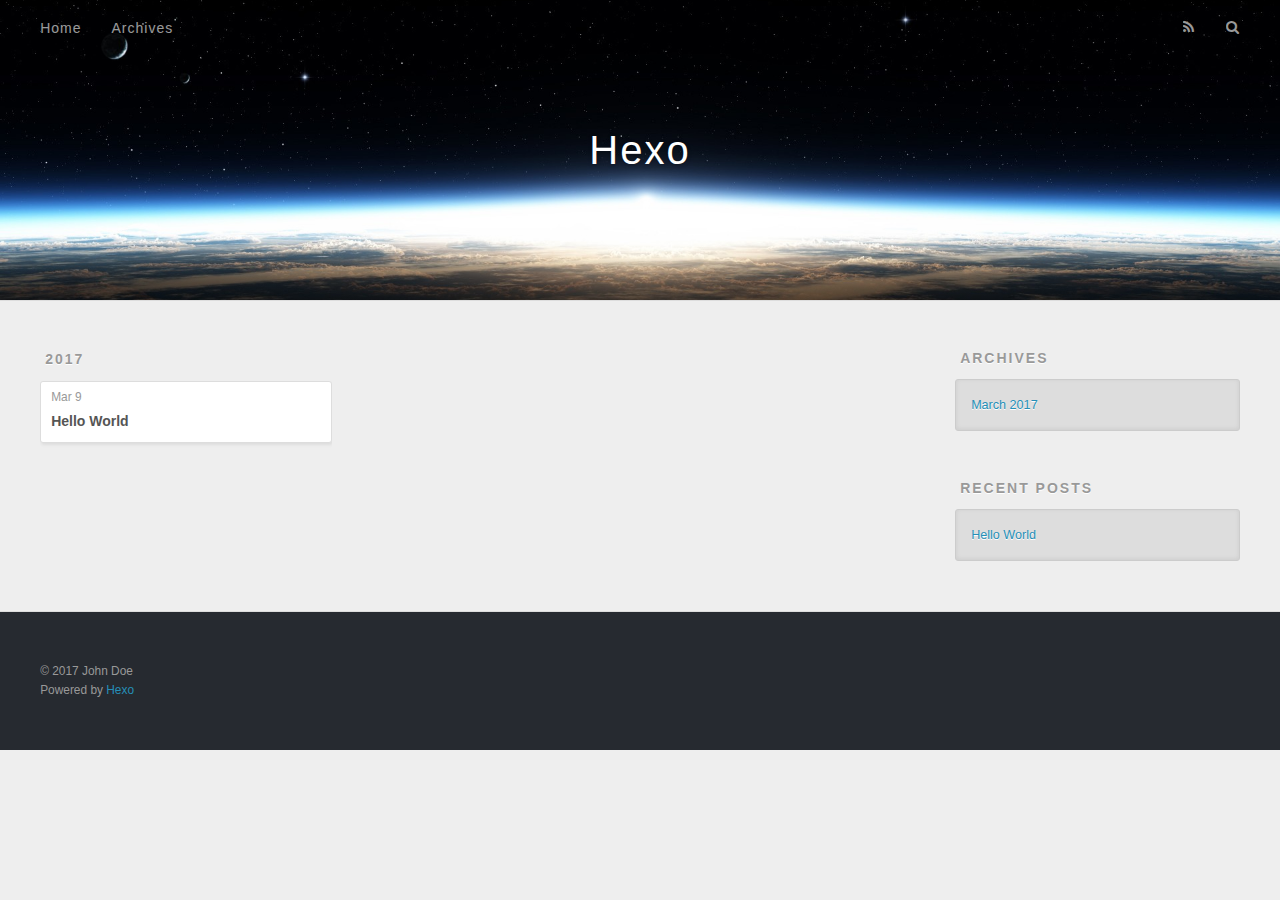
==== archives/index.html @ 057ac6b0 "Site updated: 2017-03-09 22:48:41" ====
<!DOCTYPE html>
<html>
<head>
  <meta charset="utf-8">
  
  <title>Archives | Hexo</title>
  <meta name="viewport" content="width=device-width, initial-scale=1, maximum-scale=1">
  <meta property="og:type" content="website">
<meta property="og:title" content="Hexo">
<meta property="og:url" content="http://yoursite.com/archives/index.html">
<meta property="og:site_name" content="Hexo">
<meta name="twitter:card" content="summary">
<meta name="twitter:title" content="Hexo">
  
    <link rel="alternate" href="/atom.xml" title="Hexo" type="application/atom+xml">
  
  
    <link rel="icon" href="/favicon.png">
  
  
    <link href="//fonts.googleapis.com/css?family=Source+Code+Pro" rel="stylesheet" type="text/css">
  
  <link rel="stylesheet" href="/css/style.css">
  

</head>

<body>
  <div id="container">
    <div id="wrap">
      <header id="header">
  <div id="banner"></div>
  <div id="header-outer" class="outer">
    <div id="header-title" class="inner">
      <h1 id="logo-wrap">
        <a href="/" id="logo">Hexo</a>
      </h1>
      
    </div>
    <div id="header-inner" class="inner">
      <nav id="main-nav">
        <a id="main-nav-toggle" class="nav-icon"></a>
        
          <a class="main-nav-link" href="/">Home</a>
        
          <a class="main-nav-link" href="/archives">Archives</a>
        
      </nav>
      <nav id="sub-nav">
        
          <a id="nav-rss-link" class="nav-icon" href="/atom.xml" title="RSS Feed"></a>
        
        <a id="nav-search-btn" class="nav-icon" title="Search"></a>
      </nav>
      <div id="search-form-wrap">
        <form action="//google.com/search" method="get" accept-charset="UTF-8" class="search-form"><input type="search" name="q" results="0" class="search-form-input" placeholder="Search"><button type="submit" class="search-form-submit">&#xF002;</button><input type="hidden" name="sitesearch" value="http://yoursite.com"></form>
      </div>
    </div>
  </div>
</header>
      <div class="outer">
        <section id="main">
  
  
    
    
      
      
      <section class="archives-wrap">
        <div class="archive-year-wrap">
          <a href="/archives/2017" class="archive-year">2017</a>
        </div>
        <div class="archives">
    
    <article class="archive-article archive-type-post">
  <div class="archive-article-inner">
    <header class="archive-article-header">
      <a href="/2017/03/09/hello-world/" class="archive-article-date">
  <time datetime="2017-03-09T14:09:23.220Z" itemprop="datePublished">Mar 9</time>
</a>
      
  
    <h1 itemprop="name">
      <a class="archive-article-title" href="/2017/03/09/hello-world/">Hello World</a>
    </h1>
  

    </header>
  </div>
</article>
  
  
    </div></section>
  

</section>
        
          <aside id="sidebar">
  
    

  
    

  
    
  
    
  <div class="widget-wrap">
    <h3 class="widget-title">Archives</h3>
    <div class="widget">
      <ul class="archive-list"><li class="archive-list-item"><a class="archive-list-link" href="/archives/2017/03/">March 2017</a></li></ul>
    </div>
  </div>


  
    
  <div class="widget-wrap">
    <h3 class="widget-title">Recent Posts</h3>
    <div class="widget">
      <ul>
        
          <li>
            <a href="/2017/03/09/hello-world/">Hello World</a>
          </li>
        
      </ul>
    </div>
  </div>

  
</aside>
        
      </div>
      <footer id="footer">
  
  <div class="outer">
    <div id="footer-info" class="inner">
      &copy; 2017 John Doe<br>
      Powered by <a href="http://hexo.io/" target="_blank">Hexo</a>
    </div>
  </div>
</footer>
    </div>
    <nav id="mobile-nav">
  
    <a href="/" class="mobile-nav-link">Home</a>
  
    <a href="/archives" class="mobile-nav-link">Archives</a>
  
</nav>
    

<script src="//ajax.googleapis.com/ajax/libs/jquery/2.0.3/jquery.min.js"></script>


  <link rel="stylesheet" href="/fancybox/jquery.fancybox.css">
  <script src="/fancybox/jquery.fancybox.pack.js"></script>


<script src="/js/script.js"></script>

  </div>
</body>
</html>
---- css/style.css ----
body {
  width: 100%;
}
body:before,
body:after {
  content: "";
  display: table;
}
body:after {
  clear: both;
}
html,
body,
div,
span,
applet,
object,
iframe,
h1,
h2,
h3,
h4,
h5,
h6,
p,
blockquote,
pre,
a,
abbr,
acronym,
address,
big,
cite,
code,
del,
dfn,
em,
img,
ins,
kbd,
q,
s,
samp,
small,
strike,
strong,
sub,
sup,
tt,
var,
dl,
dt,
dd,
ol,
ul,
li,
fieldset,
form,
label,
legend,
table,
caption,
tbody,
tfoot,
thead,
tr,
th,
td {
  margin: 0;
  padding: 0;
  border: 0;
  outline: 0;
  font-weight: inherit;
  font-style: inherit;
  font-family: inherit;
  font-size: 100%;
  vertical-align: baseline;
}
body {
  line-height: 1;
  color: #000;
  background: #fff;
}
ol,
ul {
  list-style: none;
}
table {
  border-collapse: separate;
  border-spacing: 0;
  vertical-align: middle;
}
caption,
th,
td {
  text-align: left;
  font-weight: normal;
  vertical-align: middle;
}
a img {
  border: none;
}
input,
button {
  margin: 0;
  padding: 0;
}
input::-moz-focus-inner,
button::-moz-focus-inner {
  border: 0;
  padding: 0;
}
@font-face {
  font-family: FontAwesome;
  font-style: normal;
  font-weight: normal;
  src: url("fonts/fontawesome-webfont.eot?v=#4.0.3");
  src: url("fonts/fontawesome-webfont.eot?#iefix&v=#4.0.3") format("embedded-opentype"), url("fonts/fontawesome-webfont.woff?v=#4.0.3") format("woff"), url("fonts/fontawesome-webfont.ttf?v=#4.0.3") format("truetype"), url("fonts/fontawesome-webfont.svg#fontawesomeregular?v=#4.0.3") format("svg");
}
html,
body,
#container {
  height: 100%;
}
body {
  background: #eee;
  font: 14px "Helvetica Neue", Helvetica, Arial, sans-serif;
  -webkit-text-size-adjust: 100%;
}
.outer {
  max-width: 1220px;
  margin: 0 auto;
  padding: 0 20px;
}
.outer:before,
.outer:after {
  content: "";
  display: table;
}
.outer:after {
  clear: both;
}
.inner {
  display: inline;
  float: left;
  width: 98.3333333333333%;
  margin: 0 0.8333333333333%;
}
.left,
.alignleft {
  float: left;
}
.right,
.alignright {
  float: right;
}
.clear {
  clear: both;
}
#container {
  position: relative;
}
.mobile-nav-on {
  overflow: hidden;
}
#wrap {
  height: 100%;
  width: 100%;
  position: absolute;
  top: 0;
  left: 0;
  -webkit-transition: 0.2s ease-out;
  -moz-transition: 0.2s ease-out;
  -ms-transition: 0.2s ease-out;
  transition: 0.2s ease-out;
  z-index: 1;
  background: #eee;
}
.mobile-nav-on #wrap {
  left: 280px;
}
@media screen and (min-width: 768px) {
  #main {
    display: inline;
    float: left;
    width: 73.3333333333333%;
    margin: 0 0.8333333333333%;
  }
}
.article-date,
.article-category-link,
.archive-year,
.widget-title {
  text-decoration: none;
  text-transform: uppercase;
  letter-spacing: 2px;
  color: #999;
  margin-bottom: 1em;
  margin-left: 5px;
  line-height: 1em;
  text-shadow: 0 1px #fff;
  font-weight: bold;
}
.article-inner,
.archive-article-inner {
  background: #fff;
  -webkit-box-shadow: 1px 2px 3px #ddd;
  box-shadow: 1px 2px 3px #ddd;
  border: 1px solid #ddd;
  border-radius: 3px;
}
.article-entry h1,
.widget h1 {
  font-size: 2em;
}
.article-entry h2,
.widget h2 {
  font-size: 1.5em;
}
.article-entry h3,
.widget h3 {
  font-size: 1.3em;
}
.article-entry h4,
.widget h4 {
  font-size: 1.2em;
}
.article-entry h5,
.widget h5 {
  font-size: 1em;
}
.article-entry h6,
.widget h6 {
  font-size: 1em;
  color: #999;
}
.article-entry hr,
.widget hr {
  border: 1px dashed #ddd;
}
.article-entry strong,
.widget strong {
  font-weight: bold;
}
.article-entry em,
.widget em,
.article-entry cite,
.widget cite {
  font-style: italic;
}
.article-entry sup,
.widget sup,
.article-entry sub,
.widget sub {
  font-size: 0.75em;
  line-height: 0;
  position: relative;
  vertical-align: baseline;
}
.article-entry sup,
.widget sup {
  top: -0.5em;
}
.article-entry sub,
.widget sub {
  bottom: -0.2em;
}
.article-entry small,
.widget small {
  font-size: 0.85em;
}
.article-entry acronym,
.widget acronym,
.article-entry abbr,
.widget abbr {
  border-bottom: 1px dotted;
}
.article-entry ul,
.widget ul,
.article-entry ol,
.widget ol,
.article-entry dl,
.widget dl {
  margin: 0 20px;
  line-height: 1.6em;
}
.article-entry ul ul,
.widget ul ul,
.article-entry ol ul,
.widget ol ul,
.article-entry ul ol,
.widget ul ol,
.article-entry ol ol,
.widget ol ol {
  margin-top: 0;
  margin-bottom: 0;
}
.article-entry ul,
.widget ul {
  list-style: disc;
}
.article-entry ol,
.widget ol {
  list-style: decimal;
}
.article-entry dt,
.widget dt {
  font-weight: bold;
}
#header {
  height: 300px;
  position: relative;
  border-bottom: 1px solid #ddd;
}
#header:before,
#header:after {
  content: "";
  position: absolute;
  left: 0;
  right: 0;
  height: 40px;
}
#header:before {
  top: 0;
  background: -webkit-linear-gradient(rgba(0,0,0,0.2), transparent);
  background: -moz-linear-gradient(rgba(0,0,0,0.2), transparent);
  background: -ms-linear-gradient(rgba(0,0,0,0.2), transparent);
  background: linear-gradient(rgba(0,0,0,0.2), transparent);
}
#header:after {
  bottom: 0;
  background: -webkit-linear-gradient(transparent, rgba(0,0,0,0.2));
  background: -moz-linear-gradient(transparent, rgba(0,0,0,0.2));
  background: -ms-linear-gradient(transparent, rgba(0,0,0,0.2));
  background: linear-gradient(transparent, rgba(0,0,0,0.2));
}
#header-outer {
  height: 100%;
  position: relative;
}
#header-inner {
  position: relative;
  overflow: hidden;
}
#banner {
  position: absolute;
  top: 0;
  left: 0;
  width: 100%;
  height: 100%;
  background: url("images/banner.jpg") center #000;
  -webkit-background-size: cover;
  -moz-background-size: cover;
  background-size: cover;
  z-index: -1;
}
#header-title {
  text-align: center;
  height: 40px;
  position: absolute;
  top: 50%;
  left: 0;
  margin-top: -20px;
}
#logo,
#subtitle {
  text-decoration: none;
  color: #fff;
  font-weight: 300;
  text-shadow: 0 1px 4px rgba(0,0,0,0.3);
}
#logo {
  font-size: 40px;
  line-height: 40px;
  letter-spacing: 2px;
}
#subtitle {
  font-size: 16px;
  line-height: 16px;
  letter-spacing: 1px;
}
#subtitle-wrap {
  margin-top: 16px;
}
#main-nav {
  float: left;
  margin-left: -15px;
}
.nav-icon,
.main-nav-link {
  float: left;
  color: #fff;
  opacity: 0.6;
  text-decoration: none;
  text-shadow: 0 1px rgba(0,0,0,0.2);
  -webkit-transition: opacity 0.2s;
  -moz-transition: opacity 0.2s;
  -ms-transition: opacity 0.2s;
  transition: opacity 0.2s;
  display: block;
  padding: 20px 15px;
}
.nav-icon:hover,
.main-nav-link:hover {
  opacity: 1;
}
.nav-icon {
  font-family: FontAwesome;
  text-align: center;
  font-size: 14px;
  width: 14px;
  height: 14px;
  padding: 20px 15px;
  position: relative;
  cursor: pointer;
}
.main-nav-link {
  font-weight: 300;
  letter-spacing: 1px;
}
@media screen and (max-width: 479px) {
  .main-nav-link {
    display: none;
  }
}
#main-nav-toggle {
  display: none;
}
#main-nav-toggle:before {
  content: "\f0c9";
}
@media screen and (max-width: 479px) {
  #main-nav-toggle {
    display: block;
  }
}
#sub-nav {
  float: right;
  margin-right: -15px;
}
#nav-rss-link:before {
  content: "\f09e";
}
#nav-search-btn:before {
  content: "\f002";
}
#search-form-wrap {
  position: absolute;
  top: 15px;
  width: 150px;
  height: 30px;
  right: -150px;
  opacity: 0;
  -webkit-transition: 0.2s ease-out;
  -moz-transition: 0.2s ease-out;
  -ms-transition: 0.2s ease-out;
  transition: 0.2s ease-out;
}
#search-form-wrap.on {
  opacity: 1;
  right: 0;
}
@media screen and (max-width: 479px) {
  #search-form-wrap {
    width: 100%;
    right: -100%;
  }
}
.search-form {
  position: absolute;
  top: 0;
  left: 0;
  right: 0;
  background: #fff;
  padding: 5px 15px;
  border-radius: 15px;
  -webkit-box-shadow: 0 0 10px rgba(0,0,0,0.3);
  box-shadow: 0 0 10px rgba(0,0,0,0.3);
}
.search-form-input {
  border: none;
  background: none;
  color: #555;
  width: 100%;
  font: 13px "Helvetica Neue", Helvetica, Arial, sans-serif;
  outline: none;
}
.search-form-input::-webkit-search-results-decoration,
.search-form-input::-webkit-search-cancel-button {
  -webkit-appearance: none;
}
.search-form-submit {
  position: absolute;
  top: 50%;
  right: 10px;
  margin-top: -7px;
  font: 13px FontAwesome;
  border: none;
  background: none;
  color: #bbb;
  cursor: pointer;
}
.search-form-submit:hover,
.search-form-submit:focus {
  color: #777;
}
.article {
  margin: 50px 0;
}
.article-inner {
  overflow: hidden;
}
.article-meta:before,
.article-meta:after {
  content: "";
  display: table;
}
.article-meta:after {
  clear: both;
}
.article-date {
  float: left;
}
.article-category {
  float: left;
  line-height: 1em;
  color: #ccc;
  text-shadow: 0 1px #fff;
  margin-left: 8px;
}
.article-category:before {
  content: "\2022";
}
.article-category-link {
  margin: 0 12px 1em;
}
.article-header {
  padding: 20px 20px 0;
}
.article-title {
  text-decoration: none;
  font-size: 2em;
  font-weight: bold;
  color: #555;
  line-height: 1.1em;
  -webkit-transition: color 0.2s;
  -moz-transition: color 0.2s;
  -ms-transition: color 0.2s;
  transition: color 0.2s;
}
a.article-title:hover {
  color: #258fb8;
}
.article-entry {
  color: #555;
  padding: 0 20px;
}
.article-entry:before,
.article-entry:after {
  content: "";
  display: table;
}
.article-entry:after {
  clear: both;
}
.article-entry p,
.article-entry table {
  line-height: 1.6em;
  margin: 1.6em 0;
}
.article-entry h1,
.article-entry h2,
.article-entry h3,
.article-entry h4,
.article-entry h5,
.article-entry h6 {
  font-weight: bold;
}
.article-entry h1,
.article-entry h2,
.article-entry h3,
.article-entry h4,
.article-entry h5,
.article-entry h6 {
  line-height: 1.1em;
  margin: 1.1em 0;
}
.article-entry a {
  color: #258fb8;
  text-decoration: none;
}
.article-entry a:hover {
  text-decoration: underline;
}
.article-entry ul,
.article-entry ol,
.article-entry dl {
  margin-top: 1.6em;
  margin-bottom: 1.6em;
}
.article-entry img,
.article-entry video {
  max-width: 100%;
  height: auto;
  display: block;
  margin: auto;
}
.article-entry iframe {
  border: none;
}
.article-entry table {
  width: 100%;
  border-collapse: collapse;
  border-spacing: 0;
}
.article-entry th {
  font-weight: bold;
  border-bottom: 3px solid #ddd;
  padding-bottom: 0.5em;
}
.article-entry td {
  border-bottom: 1px solid #ddd;
  padding: 10px 0;
}
.article-entry blockquote {
  font-family: Georgia, "Times New Roman", serif;
  font-size: 1.4em;
  margin: 1.6em 20px;
  text-align: center;
}
.article-entry blockquote footer {
  font-size: 14px;
  margin: 1.6em 0;
  font-family: "Helvetica Neue", Helvetica, Arial, sans-serif;
}
.article-entry blockquote footer cite:before {
  content: "—";
  padding: 0 0.5em;
}
.article-entry .pullquote {
  text-align: left;
  width: 45%;
  margin: 0;
}
.article-entry .pullquote.left {
  margin-left: 0.5em;
  margin-right: 1em;
}
.article-entry .pullquote.right {
  margin-right: 0.5em;
  margin-left: 1em;
}
.article-entry .caption {
  color: #999;
  display: block;
  font-size: 0.9em;
  margin-top: 0.5em;
  position: relative;
  text-align: center;
}
.article-entry .video-container {
  position: relative;
  padding-top: 56.25%;
  height: 0;
  overflow: hidden;
}
.article-entry .video-container iframe,
.article-entry .video-container object,
.article-entry .video-container embed {
  position: absolute;
  top: 0;
  left: 0;
  width: 100%;
  height: 100%;
  margin-top: 0;
}
.article-more-link a {
  display: inline-block;
  line-height: 1em;
  padding: 6px 15px;
  border-radius: 15px;
  background: #eee;
  color: #999;
  text-shadow: 0 1px #fff;
  text-decoration: none;
}
.article-more-link a:hover {
  background: #258fb8;
  color: #fff;
  text-decoration: none;
  text-shadow: 0 1px #1e7293;
}
.article-footer {
  font-size: 0.85em;
  line-height: 1.6em;
  border-top: 1px solid #ddd;
  padding-top: 1.6em;
  margin: 0 20px 20px;
}
.article-footer:before,
.article-footer:after {
  content: "";
  display: table;
}
.article-footer:after {
  clear: both;
}
.article-footer a {
  color: #999;
  text-decoration: none;
}
.article-footer a:hover {
  color: #555;
}
.article-tag-list-item {
  float: left;
  margin-right: 10px;
}
.article-tag-list-link:before {
  content: "#";
}
.article-comment-link {
  float: right;
}
.article-comment-link:before {
  content: "\f075";
  font-family: FontAwesome;
  padding-right: 8px;
}
.article-share-link {
  cursor: pointer;
  float: right;
  margin-left: 20px;
}
.article-share-link:before {
  content: "\f064";
  font-family: FontAwesome;
  padding-right: 6px;
}
#article-nav {
  position: relative;
}
#article-nav:before,
#article-nav:after {
  content: "";
  display: table;
}
#article-nav:after {
  clear: both;
}
@media screen and (min-width: 768px) {
  #article-nav {
    margin: 50px 0;
  }
  #article-nav:before {
    width: 8px;
    height: 8px;
    position: absolute;
    top: 50%;
    left: 50%;
    margin-top: -4px;
    margin-left: -4px;
    content: "";
    border-radius: 50%;
    background: #ddd;
    -webkit-box-shadow: 0 1px 2px #fff;
    box-shadow: 0 1px 2px #fff;
  }
}
.article-nav-link-wrap {
  text-decoration: none;
  text-shadow: 0 1px #fff;
  color: #999;
  -webkit-box-sizing: border-box;
  -moz-box-sizing: border-box;
  box-sizing: border-box;
  margin-top: 50px;
  text-align: center;
  display: block;
}
.article-nav-link-wrap:hover {
  color: #555;
}
@media screen and (min-width: 768px) {
  .article-nav-link-wrap {
    width: 50%;
    margin-top: 0;
  }
}
@media screen and (min-width: 768px) {
  #article-nav-newer {
    float: left;
    text-align: right;
    padding-right: 20px;
  }
}
@media screen and (min-width: 768px) {
  #article-nav-older {
    float: right;
    text-align: left;
    padding-left: 20px;
  }
}
.article-nav-caption {
  text-transform: uppercase;
  letter-spacing: 2px;
  color: #ddd;
  line-height: 1em;
  font-weight: bold;
}
#article-nav-newer .article-nav-caption {
  margin-right: -2px;
}
.article-nav-title {
  font-size: 0.85em;
  line-height: 1.6em;
  margin-top: 0.5em;
}
.article-share-box {
  position: absolute;
  display: none;
  background: #fff;
  -webkit-box-shadow: 1px 2px 10px rgba(0,0,0,0.2);
  box-shadow: 1px 2px 10px rgba(0,0,0,0.2);
  border-radius: 3px;
  margin-left: -145px;
  overflow: hidden;
  z-index: 1;
}
.article-share-box.on {
  display: block;
}
.article-share-input {
  width: 100%;
  background: none;
  -webkit-box-sizing: border-box;
  -moz-box-sizing: border-box;
  box-sizing: border-box;
  font: 14px "Helvetica Neue", Helvetica, Arial, sans-serif;
  padding: 0 15px;
  color: #555;
  outline: none;
  border: 1px solid #ddd;
  border-radius: 3px 3px 0 0;
  height: 36px;
  line-height: 36px;
}
.article-share-links {
  background: #eee;
}
.article-share-links:before,
.article-share-links:after {
  content: "";
  display: table;
}
.article-share-links:after {
  clear: both;
}
.article-share-twitter,
.article-share-facebook,
.article-share-pinterest,
.article-share-google {
  width: 50px;
  height: 36px;
  display: block;
  float: left;
  position: relative;
  color: #999;
  text-shadow: 0 1px #fff;
}
.article-share-twitter:before,
.article-share-facebook:before,
.article-share-pinterest:before,
.article-share-google:before {
  font-size: 20px;
  font-family: FontAwesome;
  width: 20px;
  height: 20px;
  position: absolute;
  top: 50%;
  left: 50%;
  margin-top: -10px;
  margin-left: -10px;
  text-align: center;
}
.article-share-twitter:hover,
.article-share-facebook:hover,
.article-share-pinterest:hover,
.article-share-google:hover {
  color: #fff;
}
.article-share-twitter:before {
  content: "\f099";
}
.article-share-twitter:hover {
  background: #00aced;
  text-shadow: 0 1px #008abe;
}
.article-share-facebook:before {
  content: "\f09a";
}
.article-share-facebook:hover {
  background: #3b5998;
  text-shadow: 0 1px #2f477a;
}
.article-share-pinterest:before {
  content: "\f0d2";
}
.article-share-pinterest:hover {
  background: #cb2027;
  text-shadow: 0 1px #a21a1f;
}
.article-share-google:before {
  content: "\f0d5";
}
.article-share-google:hover {
  background: #dd4b39;
  text-shadow: 0 1px #be3221;
}
.article-gallery {
  background: #000;
  position: relative;
}
.article-gallery-photos {
  position: relative;
  overflow: hidden;
}
.article-gallery-img {
  display: none;
  max-width: 100%;
}
.article-gallery-img:first-child {
  display: block;
}
.article-gallery-img.loaded {
  position: absolute;
  display: block;
}
.article-gallery-img img {
  display: block;
  max-width: 100%;
  margin: 0 auto;
}
#comments {
  background: #fff;
  -webkit-box-shadow: 1px 2px 3px #ddd;
  box-shadow: 1px 2px 3px #ddd;
  padding: 20px;
  border: 1px solid #ddd;
  border-radius: 3px;
  margin: 50px 0;
}
#comments a {
  color: #258fb8;
}
.archives-wrap {
  margin: 50px 0;
}
.archives:before,
.archives:after {
  content: "";
  display: table;
}
.archives:after {
  clear: both;
}
.archive-year-wrap {
  margin-bottom: 1em;
}
.archives {
  -webkit-column-gap: 10px;
  -moz-column-gap: 10px;
  column-gap: 10px;
}
@media screen and (min-width: 480px) and (max-width: 767px) {
  .archives {
    -webkit-column-count: 2;
    -moz-column-count: 2;
    column-count: 2;
  }
}
@media screen and (min-width: 768px) {
  .archives {
    -webkit-column-count: 3;
    -moz-column-count: 3;
    column-count: 3;
  }
}
.archive-article {
  -webkit-column-break-inside: avoid;
  page-break-inside: avoid;
  overflow: hidden;
  break-inside: avoid-column;
}
.archive-article-inner {
  padding: 10px;
  margin-bottom: 15px;
}
.archive-article-title {
  text-decoration: none;
  font-weight: bold;
  color: #555;
  -webkit-transition: color 0.2s;
  -moz-transition: color 0.2s;
  -ms-transition: color 0.2s;
  transition: color 0.2s;
  line-height: 1.6em;
}
.archive-article-title:hover {
  color: #258fb8;
}
.archive-article-footer {
  margin-top: 1em;
}
.archive-article-date {
  color: #999;
  text-decoration: none;
  font-size: 0.85em;
  line-height: 1em;
  margin-bottom: 0.5em;
  display: block;
}
#page-nav {
  margin: 50px auto;
  background: #fff;
  -webkit-box-shadow: 1px 2px 3px #ddd;
  box-shadow: 1px 2px 3px #ddd;
  border: 1px solid #ddd;
  border-radius: 3px;
  text-align: center;
  color: #999;
  overflow: hidden;
}
#page-nav:before,
#page-nav:after {
  content: "";
  display: table;
}
#page-nav:after {
  clear: both;
}
#page-nav a,
#page-nav span {
  padding: 10px 20px;
  line-height: 1;
  height: 2ex;
}
#page-nav a {
  color: #999;
  text-decoration: none;
}
#page-nav a:hover {
  background: #999;
  color: #fff;
}
#page-nav .prev {
  float: left;
}
#page-nav .next {
  float: right;
}
#page-nav .page-number {
  display: inline-block;
}
@media screen and (max-width: 479px) {
  #page-nav .page-number {
    display: none;
  }
}
#page-nav .current {
  color: #555;
  font-weight: bold;
}
#page-nav .space {
  color: #ddd;
}
#footer {
  background: #262a30;
  padding: 50px 0;
  border-top: 1px solid #ddd;
  color: #999;
}
#footer a {
  color: #258fb8;
  text-decoration: none;
}
#footer a:hover {
  text-decoration: underline;
}
#footer-info {
  line-height: 1.6em;
  font-size: 0.85em;
}
.article-entry pre,
.article-entry .highlight {
  background: #2d2d2d;
  margin: 0 -20px;
  padding: 15px 20px;
  border-style: solid;
  border-color: #ddd;
  border-width: 1px 0;
  overflow: auto;
  color: #ccc;
  line-height: 22.400000000000002px;
}
.article-entry .highlight .gutter pre,
.article-entry .gist .gist-file .gist-data .line-numbers {
  color: #666;
  font-size: 0.85em;
}
.article-entry pre,
.article-entry code {
  font-family: "Source Code Pro", Consolas, Monaco, Menlo, Consolas, monospace;
}
.article-entry code {
  background: #eee;
  text-shadow: 0 1px #fff;
  padding: 0 0.3em;
}
.article-entry pre code {
  background: none;
  text-shadow: none;
  padding: 0;
}
.article-entry .highlight pre {
  border: none;
  margin: 0;
  padding: 0;
}
.article-entry .highlight table {
  margin: 0;
  width: auto;
}
.article-entry .highlight td {
  border: none;
  padding: 0;
}
.article-entry .highlight figcaption {
  font-size: 0.85em;
  color: #999;
  line-height: 1em;
  margin-bottom: 1em;
}
.article-entry .highlight figcaption:before,
.article-entry .highlight figcaption:after {
  content: "";
  display: table;
}
.article-entry .highlight figcaption:after {
  clear: both;
}
.article-entry .highlight figcaption a {
  float: right;
}
.article-entry .highlight .gutter pre {
  text-align: right;
  padding-right: 20px;
}
.article-entry .highlight .line {
  height: 22.400000000000002px;
}
.article-entry .highlight .line.marked {
  background: #515151;
}
.article-entry .gist {
  margin: 0 -20px;
  border-style: solid;
  border-color: #ddd;
  border-width: 1px 0;
  background: #2d2d2d;
  padding: 15px 20px 15px 0;
}
.article-entry .gist .gist-file {
  border: none;
  font-family: "Source Code Pro", Consolas, Monaco, Menlo, Consolas, monospace;
  margin: 0;
}
.article-entry .gist .gist-file .gist-data {
  background: none;
  border: none;
}
.article-entry .gist .gist-file .gist-data .line-numbers {
  background: none;
  border: none;
  padding: 0 20px 0 0;
}
.article-entry .gist .gist-file .gist-data .line-data {
  padding: 0 !important;
}
.article-entry .gist .gist-file .highlight {
  margin: 0;
  padding: 0;
  border: none;
}
.article-entry .gist .gist-file .gist-meta {
  background: #2d2d2d;
  color: #999;
  font: 0.85em "Helvetica Neue", Helvetica, Arial, sans-serif;
  text-shadow: 0 0;
  padding: 0;
  margin-top: 1em;
  margin-left: 20px;
}
.article-entry .gist .gist-file .gist-meta a {
  color: #258fb8;
  font-weight: normal;
}
.article-entry .gist .gist-file .gist-meta a:hover {
  text-decoration: underline;
}
pre .comment,
pre .title {
  color: #999;
}
pre .variable,
pre .attribute,
pre .tag,
pre .regexp,
pre .ruby .constant,
pre .xml .tag .title,
pre .xml .pi,
pre .xml .doctype,
pre .html .doctype,
pre .css .id,
pre .css .class,
pre .css .pseudo {
  color: #f2777a;
}
pre .number,
pre .preprocessor,
pre .built_in,
pre .literal,
pre .params,
pre .constant {
  color: #f99157;
}
pre .class,
pre .ruby .class .title,
pre .css .rules .attribute {
  color: #9c9;
}
pre .string,
pre .value,
pre .inheritance,
pre .header,
pre .ruby .symbol,
pre .xml .cdata {
  color: #9c9;
}
pre .css .hexcolor {
  color: #6cc;
}
pre .function,
pre .python .decorator,
pre .python .title,
pre .ruby .function .title,
pre .ruby .title .keyword,
pre .perl .sub,
pre .javascript .title,
pre .coffeescript .title {
  color: #69c;
}
pre .keyword,
pre .javascript .function {
  color: #c9c;
}
@media screen and (max-width: 479px) {
  #mobile-nav {
    position: absolute;
    top: 0;
    left: 0;
    width: 280px;
    height: 100%;
    background: #191919;
    border-right: 1px solid #fff;
  }
}
@media screen and (max-width: 479px) {
  .mobile-nav-link {
    display: block;
    color: #999;
    text-decoration: none;
    padding: 15px 20px;
    font-weight: bold;
  }
  .mobile-nav-link:hover {
    color: #fff;
  }
}
@media screen and (min-width: 768px) {
  #sidebar {
    display: inline;
    float: left;
    width: 23.3333333333333%;
    margin: 0 0.8333333333333%;
  }
}
.widget-wrap {
  margin: 50px 0;
}
.widget {
  color: #777;
  text-shadow: 0 1px #fff;
  background: #ddd;
  -webkit-box-shadow: 0 -1px 4px #ccc inset;
  box-shadow: 0 -1px 4px #ccc inset;
  border: 1px solid #ccc;
  padding: 15px;
  border-radius: 3px;
}
.widget a {
  color: #258fb8;
  text-decoration: none;
}
.widget a:hover {
  text-decoration: underline;
}
.widget ul ul,
.widget ol ul,
.widget dl ul,
.widget ul ol,
.widget ol ol,
.widget dl ol,
.widget ul dl,
.widget ol dl,
.widget dl dl {
  margin-left: 15px;
  list-style: disc;
}
.widget {
  line-height: 1.6em;
  word-wrap: break-word;
  font-size: 0.9em;
}
.widget ul,
.widget ol {
  list-style: none;
  margin: 0;
}
.widget ul ul,
.widget ol ul,
.widget ul ol,
.widget ol ol {
  margin: 0 20px;
}
.widget ul ul,
.widget ol ul {
  list-style: disc;
}
.widget ul ol,
.widget ol ol {
  list-style: decimal;
}
.category-list-count,
.tag-list-count,
.archive-list-count {
  padding-left: 5px;
  color: #999;
  font-size: 0.85em;
}
.category-list-count:before,
.tag-list-count:before,
.archive-list-count:before {
  content: "(";
}
.category-list-count:after,
.tag-list-count:after,
.archive-list-count:after {
  content: ")";
}
.tagcloud a {
  margin-right: 5px;
  display: inline-block;
}
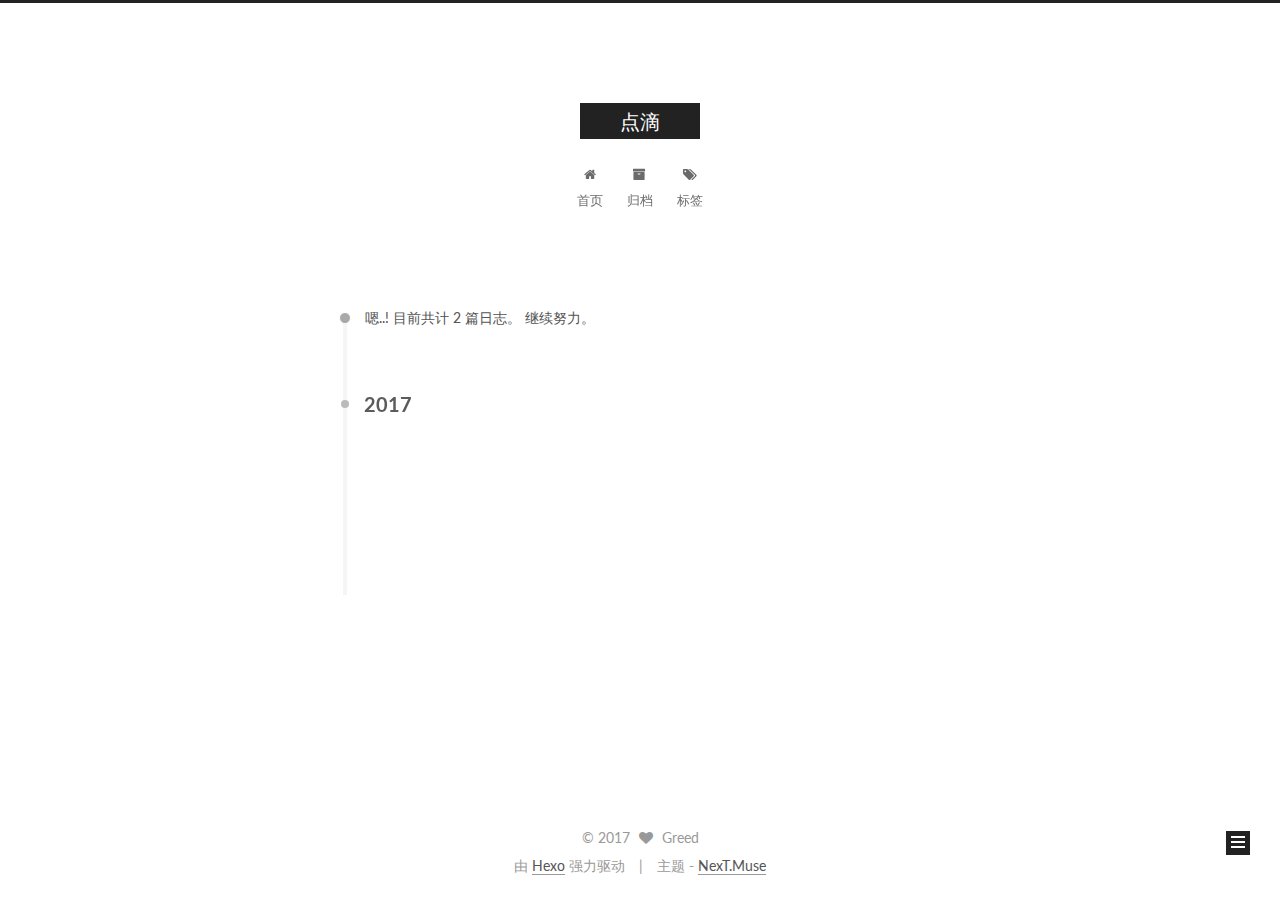
==== commit d1018314: "Site updated: 2017-03-09 23:01:24" ====
--- a/archives/index.html
+++ b/archives/index.html
@@ -1,166 +1,589 @@
-<!DOCTYPE html>
-<html>
+<!doctype html>
+
+
+
+  
+
+
+<html class="theme-next muse use-motion" lang="zh-Hans">
 <head>
-  <meta charset="utf-8">
-  
-  <title>Archives | Hexo</title>
-  <meta name="viewport" content="width=device-width, initial-scale=1, maximum-scale=1">
-  <meta property="og:type" content="website">
-<meta property="og:title" content="Hexo">
-<meta property="og:url" content="http://yoursite.com/archives/index.html">
-<meta property="og:site_name" content="Hexo">
+  <meta charset="UTF-8"/>
+<meta http-equiv="X-UA-Compatible" content="IE=edge" />
+<meta name="viewport" content="width=device-width, initial-scale=1, maximum-scale=1"/>
+
+
+
+<meta http-equiv="Cache-Control" content="no-transform" />
+<meta http-equiv="Cache-Control" content="no-siteapp" />
+
+
+
+
+
+
+
+
+
+
+
+
+
+
+
+  
+  
+  <link href="/lib/fancybox/source/jquery.fancybox.css?v=2.1.5" rel="stylesheet" type="text/css" />
+
+
+
+
+  
+  
+  
+  
+
+  
+    
+    
+  
+
+  
+
+  
+
+  
+
+  
+
+  
+    
+    
+    <link href="//fonts.googleapis.com/css?family=Lato:300,300italic,400,400italic,700,700italic&subset=latin,latin-ext" rel="stylesheet" type="text/css">
+  
+
+
+
+
+
+
+<link href="/lib/font-awesome/css/font-awesome.min.css?v=4.6.2" rel="stylesheet" type="text/css" />
+
+<link href="/css/main.css?v=5.1.0" rel="stylesheet" type="text/css" />
+
+
+  <meta name="keywords" content="Hexo, NexT" />
+
+
+
+
+
+  <link rel="alternate" href="/atom.xml" title="点滴" type="application/atom+xml" />
+
+
+
+
+  <link rel="shortcut icon" type="image/x-icon" href="/favicon.ico?v=5.1.0" />
+
+
+
+
+
+
+<meta property="og:type" content="website">
+<meta property="og:title" content="点滴">
+<meta property="og:url" content="https://github.com/yuhuigreed/archives/index.html">
+<meta property="og:site_name" content="点滴">
 <meta name="twitter:card" content="summary">
-<meta name="twitter:title" content="Hexo">
-  
-    <link rel="alternate" href="/atom.xml" title="Hexo" type="application/atom+xml">
-  
-  
-    <link rel="icon" href="/favicon.png">
-  
-  
-    <link href="//fonts.googleapis.com/css?family=Source+Code+Pro" rel="stylesheet" type="text/css">
-  
-  <link rel="stylesheet" href="/css/style.css">
-  
-
+<meta name="twitter:title" content="点滴">
+
+
+
+<script type="text/javascript" id="hexo.configurations">
+  var NexT = window.NexT || {};
+  var CONFIG = {
+    root: '/',
+    scheme: 'Muse',
+    sidebar: {"position":"left","display":"post","offset":12,"offset_float":0,"b2t":false,"scrollpercent":false},
+    fancybox: true,
+    motion: true,
+    duoshuo: {
+      userId: '0',
+      author: '博主'
+    },
+    algolia: {
+      applicationID: '',
+      apiKey: '',
+      indexName: '',
+      hits: {"per_page":10},
+      labels: {"input_placeholder":"Search for Posts","hits_empty":"We didn't find any results for the search: ${query}","hits_stats":"${hits} results found in ${time} ms"}
+    }
+  };
+</script>
+
+
+
+  <link rel="canonical" href="https://github.com/yuhuigreed/archives/"/>
+
+
+
+
+
+  <title> 归档 | 点滴 </title>
 </head>
 
-<body>
-  <div id="container">
-    <div id="wrap">
-      <header id="header">
-  <div id="banner"></div>
-  <div id="header-outer" class="outer">
-    <div id="header-title" class="inner">
-      <h1 id="logo-wrap">
-        <a href="/" id="logo">Hexo</a>
+<body itemscope itemtype="http://schema.org/WebPage" lang="zh-Hans">
+
+  
+
+
+
+
+
+
+
+
+
+
+
+
+
+
+  
+  
+    
+  
+
+  <div class="container one-collumn sidebar-position-left  page-archive  ">
+    <div class="headband"></div>
+
+    <header id="header" class="header" itemscope itemtype="http://schema.org/WPHeader">
+      <div class="header-inner"><div class="site-brand-wrapper">
+  <div class="site-meta ">
+    
+
+    <div class="custom-logo-site-title">
+      <a href="/"  class="brand" rel="start">
+        <span class="logo-line-before"><i></i></span>
+        <span class="site-title">点滴</span>
+        <span class="logo-line-after"><i></i></span>
+      </a>
+    </div>
+      
+        <p class="site-subtitle"></p>
+      
+  </div>
+
+  <div class="site-nav-toggle">
+    <button>
+      <span class="btn-bar"></span>
+      <span class="btn-bar"></span>
+      <span class="btn-bar"></span>
+    </button>
+  </div>
+</div>
+
+<nav class="site-nav">
+  
+
+  
+    <ul id="menu" class="menu">
+      
+        
+        <li class="menu-item menu-item-home">
+          <a href="/" rel="section">
+            
+              <i class="menu-item-icon fa fa-fw fa-home"></i> <br />
+            
+            首页
+          </a>
+        </li>
+      
+        
+        <li class="menu-item menu-item-archives">
+          <a href="/archives" rel="section">
+            
+              <i class="menu-item-icon fa fa-fw fa-archive"></i> <br />
+            
+            归档
+          </a>
+        </li>
+      
+        
+        <li class="menu-item menu-item-tags">
+          <a href="/tags" rel="section">
+            
+              <i class="menu-item-icon fa fa-fw fa-tags"></i> <br />
+            
+            标签
+          </a>
+        </li>
+      
+
+      
+    </ul>
+  
+
+  
+</nav>
+
+
+
+ </div>
+    </header>
+
+    <main id="main" class="main">
+      <div class="main-inner">
+        <div class="content-wrap">
+          <div id="content" class="content">
+            
+
+  <section id="posts" class="posts-collapse">
+    <span class="archive-move-on"></span>
+
+    <span class="archive-page-counter">
+      
+      
+      
+        
+      
+      嗯..! 目前共计 2 篇日志。 继续努力。
+    </span>
+
+    
+
+      
+      
+      
+
+      
+        
+        <div class="collection-title">
+          <h2 class="archive-year motion-element" id="archive-year-2017">2017</h2>
+        </div>
+      
+      
+
+      
+
+  <article class="post post-type-normal" itemscope itemtype="http://schema.org/Article">
+    <header class="post-header">
+
+      <h1 class="post-title">
+        
+            <a class="post-title-link" href="/2017/03/09/测试/" itemprop="url">
+              
+                <span itemprop="name">测试</span>
+              
+            </a>
+        
       </h1>
-      
-    </div>
-    <div id="header-inner" class="inner">
-      <nav id="main-nav">
-        <a id="main-nav-toggle" class="nav-icon"></a>
-        
-          <a class="main-nav-link" href="/">Home</a>
-        
-          <a class="main-nav-link" href="/archives">Archives</a>
-        
-      </nav>
-      <nav id="sub-nav">
-        
-          <a id="nav-rss-link" class="nav-icon" href="/atom.xml" title="RSS Feed"></a>
-        
-        <a id="nav-search-btn" class="nav-icon" title="Search"></a>
-      </nav>
-      <div id="search-form-wrap">
-        <form action="//google.com/search" method="get" accept-charset="UTF-8" class="search-form"><input type="search" name="q" results="0" class="search-form-input" placeholder="Search"><button type="submit" class="search-form-submit">&#xF002;</button><input type="hidden" name="sitesearch" value="http://yoursite.com"></form>
+
+      <div class="post-meta">
+        <time class="post-time" itemprop="dateCreated"
+              datetime="2017-03-09T22:35:50+08:00"
+              content="2017-03-09" >
+          03-09
+        </time>
       </div>
+
+    </header>
+  </article>
+
+
+
+    
+
+      
+      
+      
+
+      
+      
+
+      
+
+  <article class="post post-type-normal" itemscope itemtype="http://schema.org/Article">
+    <header class="post-header">
+
+      <h1 class="post-title">
+        
+            <a class="post-title-link" href="/2017/03/09/hello-world/" itemprop="url">
+              
+                <span itemprop="name">Hello World</span>
+              
+            </a>
+        
+      </h1>
+
+      <div class="post-meta">
+        <time class="post-time" itemprop="dateCreated"
+              datetime="2017-03-09T22:09:23+08:00"
+              content="2017-03-09" >
+          03-09
+        </time>
+      </div>
+
+    </header>
+  </article>
+
+
+
+    
+
+  </section>
+
+  
+
+
+          
+          </div>
+          
+
+
+          
+
+        </div>
+        
+          
+  
+  <div class="sidebar-toggle">
+    <div class="sidebar-toggle-line-wrap">
+      <span class="sidebar-toggle-line sidebar-toggle-line-first"></span>
+      <span class="sidebar-toggle-line sidebar-toggle-line-middle"></span>
+      <span class="sidebar-toggle-line sidebar-toggle-line-last"></span>
     </div>
   </div>
-</header>
-      <div class="outer">
-        <section id="main">
-  
-  
-    
-    
-      
-      
-      <section class="archives-wrap">
-        <div class="archive-year-wrap">
-          <a href="/archives/2017" class="archive-year">2017</a>
+
+  <aside id="sidebar" class="sidebar">
+    <div class="sidebar-inner">
+
+      
+
+      
+
+      <section class="site-overview sidebar-panel sidebar-panel-active">
+        <div class="site-author motion-element" itemprop="author" itemscope itemtype="http://schema.org/Person">
+          <img class="site-author-image" itemprop="image"
+               src="/images/avatar.gif"
+               alt="Greed" />
+          <p class="site-author-name" itemprop="name">Greed</p>
+           
+              <p class="site-description motion-element" itemprop="description"></p>
+          
         </div>
-        <div class="archives">
-    
-    <article class="archive-article archive-type-post">
-  <div class="archive-article-inner">
-    <header class="archive-article-header">
-      <a href="/2017/03/09/hello-world/" class="archive-article-date">
-  <time datetime="2017-03-09T14:09:23.220Z" itemprop="datePublished">Mar 9</time>
-</a>
-      
-  
-    <h1 itemprop="name">
-      <a class="archive-article-title" href="/2017/03/09/hello-world/">Hello World</a>
-    </h1>
-  
-
-    </header>
+        <nav class="site-state motion-element">
+
+          
+            <div class="site-state-item site-state-posts">
+              <a href="/archives">
+                <span class="site-state-item-count">2</span>
+                <span class="site-state-item-name">日志</span>
+              </a>
+            </div>
+          
+
+          
+
+          
+            
+            
+            <div class="site-state-item site-state-tags">
+              
+                <span class="site-state-item-count">1</span>
+                <span class="site-state-item-name">标签</span>
+              
+            </div>
+          
+
+        </nav>
+
+        
+          <div class="feed-link motion-element">
+            <a href="/atom.xml" rel="alternate">
+              <i class="fa fa-rss"></i>
+              RSS
+            </a>
+          </div>
+        
+
+        <div class="links-of-author motion-element">
+          
+        </div>
+
+        
+        
+
+        
+        
+
+        
+
+
+      </section>
+
+      
+
+      
+
+    </div>
+  </aside>
+
+
+        
+      </div>
+    </main>
+
+    <footer id="footer" class="footer">
+      <div class="footer-inner">
+        <div class="copyright" >
+  
+  &copy; 
+  <span itemprop="copyrightYear">2017</span>
+  <span class="with-love">
+    <i class="fa fa-heart"></i>
+  </span>
+  <span class="author" itemprop="copyrightHolder">Greed</span>
+</div>
+
+
+<div class="powered-by">
+  由 <a class="theme-link" href="https://hexo.io">Hexo</a> 强力驱动
+</div>
+
+<div class="theme-info">
+  主题 -
+  <a class="theme-link" href="https://github.com/iissnan/hexo-theme-next">
+    NexT.Muse
+  </a>
+</div>
+
+
+        
+
+        
+      </div>
+    </footer>
+
+    
+      <div class="back-to-top">
+        <i class="fa fa-arrow-up"></i>
+        
+      </div>
+    
+    
   </div>
-</article>
-  
-  
-    </div></section>
-  
-
-</section>
-        
-          <aside id="sidebar">
-  
-    
-
-  
-    
-
-  
-    
-  
-    
-  <div class="widget-wrap">
-    <h3 class="widget-title">Archives</h3>
-    <div class="widget">
-      <ul class="archive-list"><li class="archive-list-item"><a class="archive-list-link" href="/archives/2017/03/">March 2017</a></li></ul>
-    </div>
-  </div>
-
-
-  
-    
-  <div class="widget-wrap">
-    <h3 class="widget-title">Recent Posts</h3>
-    <div class="widget">
-      <ul>
-        
-          <li>
-            <a href="/2017/03/09/hello-world/">Hello World</a>
-          </li>
-        
-      </ul>
-    </div>
-  </div>
-
-  
-</aside>
-        
-      </div>
-      <footer id="footer">
-  
-  <div class="outer">
-    <div id="footer-info" class="inner">
-      &copy; 2017 John Doe<br>
-      Powered by <a href="http://hexo.io/" target="_blank">Hexo</a>
-    </div>
-  </div>
-</footer>
-    </div>
-    <nav id="mobile-nav">
-  
-    <a href="/" class="mobile-nav-link">Home</a>
-  
-    <a href="/archives" class="mobile-nav-link">Archives</a>
-  
-</nav>
-    
-
-<script src="//ajax.googleapis.com/ajax/libs/jquery/2.0.3/jquery.min.js"></script>
-
-
-  <link rel="stylesheet" href="/fancybox/jquery.fancybox.css">
-  <script src="/fancybox/jquery.fancybox.pack.js"></script>
-
-
-<script src="/js/script.js"></script>
-
-  </div>
+
+  
+
+<script type="text/javascript">
+  if (Object.prototype.toString.call(window.Promise) !== '[object Function]') {
+    window.Promise = null;
+  }
+</script>
+
+
+
+
+
+
+
+
+
+  
+
+
+
+
+  
+  <script type="text/javascript" src="/lib/jquery/index.js?v=2.1.3"></script>
+
+  
+  <script type="text/javascript" src="/lib/fastclick/lib/fastclick.min.js?v=1.0.6"></script>
+
+  
+  <script type="text/javascript" src="/lib/jquery_lazyload/jquery.lazyload.js?v=1.9.7"></script>
+
+  
+  <script type="text/javascript" src="/lib/velocity/velocity.min.js?v=1.2.1"></script>
+
+  
+  <script type="text/javascript" src="/lib/velocity/velocity.ui.min.js?v=1.2.1"></script>
+
+  
+  <script type="text/javascript" src="/lib/fancybox/source/jquery.fancybox.pack.js?v=2.1.5"></script>
+
+
+  
+
+
+  <script type="text/javascript" src="/js/src/utils.js?v=5.1.0"></script>
+
+  <script type="text/javascript" src="/js/src/motion.js?v=5.1.0"></script>
+
+
+
+  
+  
+
+  
+  
+    <script type="text/javascript" id="motion.page.archive">
+      $('.archive-year').velocity('transition.slideLeftIn');
+    </script>
+  
+
+
+  
+
+
+  <script type="text/javascript" src="/js/src/bootstrap.js?v=5.1.0"></script>
+
+
+
+  
+
+
+
+  
+
+
+
+
+	
+
+
+
+
+
+  
+
+
+
+
+
+  
+
+
+
+
+
+  
+
+
+
+  
+  
+
+  
+
+  
+
+  
+
+  
+
+
+  
+
 </body>
-</html>+</html>
--- a/css/main.css
+++ b/css/main.css
@@ -0,0 +1,2547 @@
+/* normalize.css v3.0.2 | MIT License | git.io/normalize */
+html {
+  font-family: sans-serif; /* 1 */
+  -ms-text-size-adjust: 100%; /* 2 */
+  -webkit-text-size-adjust: 100%; /* 2 */
+}
+body {
+  margin: 0;
+}
+article,
+aside,
+details,
+figcaption,
+figure,
+footer,
+header,
+hgroup,
+main,
+menu,
+nav,
+section,
+summary {
+  display: block;
+}
+audio,
+canvas,
+progress,
+video {
+  display: inline-block; /* 1 */
+  vertical-align: baseline; /* 2 */
+}
+audio:not([controls]) {
+  display: none;
+  height: 0;
+}
+[hidden],
+template {
+  display: none;
+}
+a {
+  background-color: transparent;
+}
+a:active,
+a:hover {
+  outline: 0;
+}
+abbr[title] {
+  border-bottom: 1px dotted;
+}
+b,
+strong {
+  font-weight: bold;
+}
+dfn {
+  font-style: italic;
+}
+h1 {
+  font-size: 2em;
+  margin: 0.67em 0;
+}
+mark {
+  background: #ff0;
+  color: #000;
+}
+small {
+  font-size: 80%;
+}
+sub,
+sup {
+  font-size: 75%;
+  line-height: 0;
+  position: relative;
+  vertical-align: baseline;
+}
+sup {
+  top: -0.5em;
+}
+sub {
+  bottom: -0.25em;
+}
+img {
+  border: 0;
+}
+svg:not(:root) {
+  overflow: hidden;
+}
+figure {
+  margin: 1em 40px;
+}
+hr {
+  -moz-box-sizing: content-box;
+  box-sizing: content-box;
+  height: 0;
+}
+pre {
+  overflow: auto;
+}
+code,
+kbd,
+pre,
+samp {
+  font-family: monospace, monospace;
+  font-size: 1em;
+}
+button,
+input,
+optgroup,
+select,
+textarea {
+  color: inherit; /* 1 */
+  font: inherit; /* 2 */
+  margin: 0; /* 3 */
+}
+button {
+  overflow: visible;
+}
+button,
+select {
+  text-transform: none;
+}
+button,
+html input[type="button"],
+input[type="reset"],
+input[type="submit"] {
+  -webkit-appearance: button; /* 2 */
+  cursor: pointer; /* 3 */
+}
+button[disabled],
+html input[disabled] {
+  cursor: default;
+}
+button::-moz-focus-inner,
+input::-moz-focus-inner {
+  border: 0;
+  padding: 0;
+}
+input {
+  line-height: normal;
+}
+input[type="checkbox"],
+input[type="radio"] {
+  box-sizing: border-box; /* 1 */
+  padding: 0; /* 2 */
+}
+input[type="number"]::-webkit-inner-spin-button,
+input[type="number"]::-webkit-outer-spin-button {
+  height: auto;
+}
+input[type="search"] {
+  -webkit-appearance: textfield; /* 1 */
+  -moz-box-sizing: content-box;
+  -webkit-box-sizing: content-box; /* 2 */
+  box-sizing: content-box;
+}
+input[type="search"]::-webkit-search-cancel-button,
+input[type="search"]::-webkit-search-decoration {
+  -webkit-appearance: none;
+}
+fieldset {
+  border: 1px solid #c0c0c0;
+  margin: 0 2px;
+  padding: 0.35em 0.625em 0.75em;
+}
+legend {
+  border: 0; /* 1 */
+  padding: 0; /* 2 */
+}
+textarea {
+  overflow: auto;
+}
+optgroup {
+  font-weight: bold;
+}
+table {
+  border-collapse: collapse;
+  border-spacing: 0;
+}
+td,
+th {
+  padding: 0;
+}
+::selection {
+  background: #262a30;
+  color: #fff;
+}
+body {
+  position: relative;
+  font-family: 'Lato', "PingFang SC", "Microsoft YaHei", sans-serif;
+  font-size: 14px;
+  line-height: 2;
+  color: #555;
+  background: #fff;
+}
+@media (max-width: 767px) {
+  body {
+    padding-right: 0 !important;
+  }
+}
+@media (min-width: 768px) and (max-width: 991px) {
+  body {
+    padding-right: 0 !important;
+  }
+}
+@media (min-width: 1600px) {
+  body {
+    font-size: 16px;
+  }
+}
+h1,
+h2,
+h3,
+h4,
+h5,
+h6 {
+  margin: 0;
+  padding: 0;
+  font-weight: bold;
+  line-height: 1.5;
+  font-family: 'Lato', "PingFang SC", "Microsoft YaHei", sans-serif;
+}
+h2,
+h3,
+h4,
+h5,
+h6 {
+  margin: 20px 0 15px;
+}
+h1 {
+  font-size: 22px;
+}
+@media (max-width: 767px) {
+  h1 {
+    font-size: 18px;
+  }
+}
+h2 {
+  font-size: 20px;
+}
+@media (max-width: 767px) {
+  h2 {
+    font-size: 16px;
+  }
+}
+h3 {
+  font-size: 18px;
+}
+@media (max-width: 767px) {
+  h3 {
+    font-size: 14px;
+  }
+}
+h4 {
+  font-size: 16px;
+}
+@media (max-width: 767px) {
+  h4 {
+    font-size: 12px;
+  }
+}
+h5 {
+  font-size: 14px;
+}
+@media (max-width: 767px) {
+  h5 {
+    font-size: 10px;
+  }
+}
+h6 {
+  font-size: 12px;
+}
+@media (max-width: 767px) {
+  h6 {
+    font-size: 8px;
+  }
+}
+p {
+  margin: 0 0 25px 0;
+}
+a {
+  color: #555;
+  text-decoration: none;
+  border-bottom: 1px solid #999;
+  word-wrap: break-word;
+}
+a:hover {
+  color: #222;
+  border-bottom-color: #222;
+}
+blockquote {
+  margin: 0;
+  padding: 0;
+}
+img {
+  display: block;
+  margin: auto;
+  max-width: 100%;
+  height: auto;
+}
+hr {
+  margin: 40px 0;
+  height: 3px;
+  border: none;
+  background-color: #ddd;
+  background-image: repeating-linear-gradient(-45deg, #fff, #fff 4px, transparent 4px, transparent 8px);
+}
+blockquote {
+  padding: 0 15px;
+  color: #666;
+  border-left: 4px solid #ddd;
+}
+blockquote cite::before {
+  content: "-";
+  padding: 0 5px;
+}
+dt {
+  font-weight: 700;
+}
+dd {
+  margin: 0;
+  padding: 0;
+}
+.text-left {
+  text-align: left;
+}
+.text-center {
+  text-align: center;
+}
+.text-right {
+  text-align: right;
+}
+.text-justify {
+  text-align: justify;
+}
+.text-nowrap {
+  white-space: nowrap;
+}
+.text-lowercase {
+  text-transform: lowercase;
+}
+.text-uppercase {
+  text-transform: uppercase;
+}
+.text-capitalize {
+  text-transform: capitalize;
+}
+.center-block {
+  display: block;
+  margin-left: auto;
+  margin-right: auto;
+}
+.clearfix:before,
+.clearfix:after {
+  content: " ";
+  display: table;
+}
+.clearfix:after {
+  clear: both;
+}
+.pullquote {
+  width: 45%;
+}
+.pullquote.left {
+  float: left;
+  margin-left: 5px;
+  margin-right: 10px;
+}
+.pullquote.right {
+  float: right;
+  margin-left: 10px;
+  margin-right: 5px;
+}
+.affix.affix.affix {
+  position: fixed;
+}
+.translation {
+  margin-top: -20px;
+  font-size: 14px;
+  color: #999;
+}
+.scrollbar-measure {
+  width: 100px;
+  height: 100px;
+  overflow: scroll;
+  position: absolute;
+  top: -9999px;
+}
+.use-motion .motion-element {
+  opacity: 0;
+}
+table {
+  margin: 20px 0;
+  width: 100%;
+  border-collapse: collapse;
+  border-spacing: 0;
+  border: 1px solid #ddd;
+  font-size: 14px;
+  table-layout: fixed;
+  word-wrap: break-all;
+}
+table>tbody>tr:nth-of-type(odd) {
+  background-color: #f9f9f9;
+}
+table>tbody>tr:hover {
+  background-color: #f5f5f5;
+}
+caption,
+th,
+td {
+  padding: 8px;
+  text-align: left;
+  vertical-align: middle;
+  font-weight: normal;
+}
+th,
+td {
+  border-bottom: 3px solid #ddd;
+  border-right: 1px solid #eee;
+}
+th {
+  padding-bottom: 10px;
+  font-weight: 700;
+}
+td {
+  border-bottom-width: 1px;
+}
+html,
+body {
+  height: 100%;
+}
+.container {
+  position: relative;
+  min-height: 100%;
+}
+.header-inner {
+  margin: 0 auto;
+  padding: 100px 0 70px;
+  width: 700px;
+}
+@media (min-width: 1600px) {
+  .container .header-inner {
+    width: 900px;
+  }
+}
+.main {
+  padding-bottom: 150px;
+}
+.main-inner {
+  margin: 0 auto;
+  width: 700px;
+}
+@media (min-width: 1600px) {
+  .container .main-inner {
+    width: 900px;
+  }
+}
+.footer {
+  position: absolute;
+  left: 0;
+  bottom: 0;
+  width: 100%;
+  min-height: 50px;
+}
+.footer-inner {
+  box-sizing: border-box;
+  margin: 20px auto;
+  width: 700px;
+}
+@media (min-width: 1600px) {
+  .container .footer-inner {
+    width: 900px;
+  }
+}
+pre,
+.highlight {
+  overflow: auto;
+  margin: 20px 0;
+  padding: 0;
+  font-size: 13px;
+  color: #4d4d4c;
+  background: #f7f7f7;
+  line-height: 1.6;
+}
+pre,
+code {
+  font-family: consolas, Menlo, "PingFang SC", "Microsoft YaHei", monospace;
+}
+code {
+  padding: 2px 4px;
+  word-wrap: break-word;
+  color: #555;
+  background: #eee;
+  border-radius: 3px;
+  font-size: 13px;
+}
+pre code {
+  padding: 0;
+  color: #4d4d4c;
+  background: none;
+  text-shadow: none;
+}
+.highlight {
+  border-radius: 1px;
+}
+.highlight pre {
+  border: none;
+  margin: 0;
+  padding: 10px 0;
+}
+.highlight table {
+  margin: 0;
+  width: auto;
+  border: none;
+}
+.highlight td {
+  border: none;
+  padding: 0;
+}
+.highlight figcaption {
+  font-size: 1em;
+  color: #4d4d4c;
+  line-height: 1em;
+  margin-bottom: 1em;
+}
+.highlight figcaption:before,
+.highlight figcaption:after {
+  content: " ";
+  display: table;
+}
+.highlight figcaption:after {
+  clear: both;
+}
+.highlight figcaption a {
+  float: right;
+  color: #4d4d4c;
+}
+.highlight figcaption a:hover {
+  border-bottom-color: #4d4d4c;
+}
+.highlight .gutter pre {
+  padding-left: 10px;
+  padding-right: 10px;
+  color: #869194;
+  text-align: right;
+  background-color: #eff2f3;
+}
+.highlight .code pre {
+  padding-left: 10px;
+  padding-right: 10px;
+  background-color: #f7f7f7;
+}
+.highlight .line {
+  height: 20px;
+}
+.gutter {
+  -webkit-user-select: none;
+  -moz-user-select: none;
+  -ms-user-select: none;
+  user-select: none;
+}
+.gist table {
+  width: auto;
+}
+.gist table td {
+  border: none;
+}
+pre .deletion {
+  background: #fdd;
+}
+pre .addition {
+  background: #dfd;
+}
+pre .meta {
+  color: #8959a8;
+}
+pre .comment {
+  color: #8e908c;
+}
+pre .variable,
+pre .attribute,
+pre .tag,
+pre .regexp,
+pre .ruby .constant,
+pre .xml .tag .title,
+pre .xml .pi,
+pre .xml .doctype,
+pre .html .doctype,
+pre .css .id,
+pre .css .class,
+pre .css .pseudo {
+  color: #c82829;
+}
+pre .number,
+pre .preprocessor,
+pre .built_in,
+pre .literal,
+pre .params,
+pre .constant,
+pre .command {
+  color: #f5871f;
+}
+pre .ruby .class .title,
+pre .css .rules .attribute,
+pre .string,
+pre .value,
+pre .inheritance,
+pre .header,
+pre .ruby .symbol,
+pre .xml .cdata,
+pre .special,
+pre .number,
+pre .formula {
+  color: #718c00;
+}
+pre .title,
+pre .css .hexcolor {
+  color: #3e999f;
+}
+pre .function,
+pre .python .decorator,
+pre .python .title,
+pre .ruby .function .title,
+pre .ruby .title .keyword,
+pre .perl .sub,
+pre .javascript .title,
+pre .coffeescript .title {
+  color: #4271ae;
+}
+pre .keyword,
+pre .javascript .function {
+  color: #8959a8;
+}
+.full-image.full-image.full-image {
+  border: none;
+  max-width: 100%;
+  width: auto;
+  margin: 20px auto;
+}
+@media (min-width: 992px) {
+  .full-image.full-image.full-image {
+    max-width: none;
+    width: 110%;
+    margin: 25px -5%;
+  }
+}
+.blockquote-center,
+.page-home .post-type-quote blockquote,
+.page-post-detail .post-type-quote blockquote {
+  position: relative;
+  margin: 40px 0;
+  padding: 0;
+  border-left: none;
+  text-align: center;
+}
+.blockquote-center::before,
+.page-home .post-type-quote blockquote::before,
+.page-post-detail .post-type-quote blockquote::before,
+.blockquote-center::after,
+.page-home .post-type-quote blockquote::after,
+.page-post-detail .post-type-quote blockquote::after {
+  position: absolute;
+  content: ' ';
+  display: block;
+  width: 100%;
+  height: 24px;
+  opacity: 0.2;
+  background-repeat: no-repeat;
+  background-position: 0 -6px;
+  background-size: 22px 22px;
+}
+.blockquote-center::before,
+.page-home .post-type-quote blockquote::before,
+.page-post-detail .post-type-quote blockquote::before {
+  top: -20px;
+  background-image: url("../images/quote-l.svg");
+  border-top: 1px solid #ccc;
+}
+.blockquote-center::after,
+.page-home .post-type-quote blockquote::after,
+.page-post-detail .post-type-quote blockquote::after {
+  bottom: -20px;
+  background-image: url("../images/quote-r.svg");
+  border-bottom: 1px solid #ccc;
+  background-position: 100% 8px;
+}
+.blockquote-center p,
+.page-home .post-type-quote blockquote p,
+.page-post-detail .post-type-quote blockquote p,
+.blockquote-center div,
+.page-home .post-type-quote blockquote div,
+.page-post-detail .post-type-quote blockquote div {
+  text-align: center;
+}
+.post .post-body .group-picture img {
+  box-sizing: border-box;
+  padding: 0 3px;
+  border: none;
+}
+.post .group-picture-row {
+  overflow: hidden;
+  margin-top: 6px;
+}
+.post .group-picture-row:first-child {
+  margin-top: 0;
+}
+.post .group-picture-column {
+  float: left;
+}
+.page-post-detail .post-body .group-picture-column {
+  float: none;
+  margin-top: 10px;
+  width: auto !important;
+}
+.page-post-detail .post-body .group-picture-column img {
+  margin: 0 auto;
+}
+.page-archive .group-picture-container {
+  overflow: hidden;
+}
+.page-archive .group-picture-row {
+  float: left;
+}
+.page-archive .group-picture-row:first-child {
+  margin-top: 6px;
+}
+.page-archive .group-picture-column {
+  max-width: 150px;
+  max-height: 150px;
+}
+.note {
+  padding: 20px;
+  margin: 20px 0;
+  border: 1px solid #eee;
+  border-left-width: 5px;
+  border-radius: 3px;
+}
+.note h2,
+.note h3,
+.note h4,
+.note h5,
+.note h6 {
+  margin-top: 0;
+  margin-bottom: 5px;
+}
+.note p:last-child {
+  margin-bottom: 0;
+}
+.note code {
+  border-radius: 3px;
+}
+.note+.note {
+  margin-top: -5px;
+}
+.default {
+  border-left-color: #777;
+}
+.default h2,
+.default h3,
+.default h4,
+.default h5,
+.default h6 {
+  color: #777;
+}
+.primary {
+  border-left-color: #428bca;
+}
+.primary h2,
+.primary h3,
+.primary h4,
+.primary h5,
+.primary h6 {
+  color: #428bca;
+}
+.success {
+  border-left-color: #5cb85c;
+}
+.success h2,
+.success h3,
+.success h4,
+.success h5,
+.success h6 {
+  color: #5cb85c;
+}
+.danger {
+  border-left-color: #d9534f;
+}
+.danger h2,
+.danger h3,
+.danger h4,
+.danger h5,
+.danger h6 {
+  color: #d9534f;
+}
+.warning {
+  border-left-color: #f0ad4e;
+}
+.warning h2,
+.warning h3,
+.warning h4,
+.warning h5,
+.warning h6 {
+  color: #f0ad4e;
+}
+.info {
+  border-left-color: #5bc0de;
+}
+.info h2,
+.info h3,
+.info h4,
+.info h5,
+.info h6 {
+  color: #5bc0de;
+}
+.exturl {
+  background-color: transparent;
+  cursor: pointer;
+  border-bottom: 1px solid #999;
+}
+.exturl .fa {
+  font-size: 14px;
+}
+.exturl:active,
+.exturl:hover {
+  outline: 0;
+  color: #222;
+  border-bottom-color: #222;
+}
+.btn {
+  display: inline-block;
+  padding: 0 20px;
+  font-size: 14px;
+  color: #fff;
+  background: #222;
+  border: 2px solid #222;
+  text-decoration: none;
+  border-radius: 0;
+  transition-property: background-color;
+  transition-duration: 0.2s;
+  transition-timing-function: ease-in-out;
+  transition-delay: 0s;
+}
+.btn:hover,
+.post-button .btn:hover {
+  border-color: #222;
+  color: #222;
+  background: #fff;
+}
+.btn-bar {
+  display: block;
+  width: 22px;
+  height: 2px;
+  background: #555;
+  border-radius: 1px;
+}
+.btn-bar+.btn-bar {
+  margin-top: 4px;
+}
+.pagination {
+  margin: 120px 0 40px;
+  text-align: center;
+  border-top: 1px solid #eee;
+}
+.page-number-basic,
+.pagination .prev,
+.pagination .next,
+.pagination .page-number,
+.pagination .space {
+  display: inline-block;
+  position: relative;
+  top: -1px;
+  margin: 0 10px;
+  padding: 0 10px;
+  line-height: 30px;
+}
+@media (max-width: 767px) {
+  .page-number-basic,
+  .pagination .prev,
+  .pagination .next,
+  .pagination .page-number,
+  .pagination .space {
+    margin: 0 5px;
+  }
+}
+.pagination .prev,
+.pagination .next,
+.pagination .page-number {
+  border-bottom: 0;
+  border-top: 1px solid #eee;
+  transition-property: border-color;
+  transition-duration: 0.2s;
+  transition-timing-function: ease-in-out;
+  transition-delay: 0s;
+}
+.pagination .prev:hover,
+.pagination .next:hover,
+.pagination .page-number:hover {
+  border-top-color: #222;
+}
+.pagination .space {
+  padding: 0;
+  margin: 0;
+}
+.pagination .prev {
+  margin-left: 0;
+}
+.pagination .next {
+  margin-right: 0;
+}
+.pagination .page-number.current {
+  color: #fff;
+  background: #ccc;
+  border-top-color: #ccc;
+}
+@media (max-width: 767px) {
+  .pagination {
+    border-top: none;
+  }
+  .pagination .prev,
+  .pagination .next,
+  .pagination .page-number {
+    margin-bottom: 10px;
+    border-top: 0;
+    border-bottom: 1px solid #eee;
+  }
+  .pagination .prev:hover,
+  .pagination .next:hover,
+  .pagination .page-number:hover {
+    border-bottom-color: #222;
+  }
+}
+.comments {
+  margin: 60px 20px 0;
+}
+.tag-cloud {
+  text-align: center;
+}
+.tag-cloud a {
+  display: inline-block;
+  margin: 10px;
+}
+.back-to-top {
+  box-sizing: border-box;
+  position: fixed;
+  bottom: -100px;
+  right: 30px;
+  z-index: 1050;
+  padding: 0 6px;
+  width: 24px;
+  background: #222;
+  font-size: 12px;
+  opacity: 1;
+  color: #fff;
+  cursor: pointer;
+  text-align: center;
+  -webkit-transform: translateZ(0);
+  transition-property: bottom;
+  transition-duration: 0.2s;
+  transition-timing-function: ease-in-out;
+  transition-delay: 0s;
+}
+@media (max-width: 767px) {
+  .back-to-top {
+    display: none;
+  }
+}
+@media (min-width: 768px) and (max-width: 991px) {
+  .back-to-top {
+    display: none;
+  }
+}
+.back-to-top.back-to-top-on {
+  bottom: 19px;
+}
+.header {
+  background: #fff;
+}
+.header-inner {
+  position: relative;
+}
+.headband {
+  height: 3px;
+  background: #222;
+}
+.site-meta {
+  margin: 0;
+  text-align: center;
+}
+@media (max-width: 767px) {
+  .site-meta {
+    text-align: center;
+  }
+}
+.brand {
+  position: relative;
+  display: inline-block;
+  padding: 0 40px;
+  color: #fff;
+  background: #222;
+  border-bottom: none;
+}
+.brand:hover {
+  color: #fff;
+}
+.logo {
+  display: inline-block;
+  margin-right: 5px;
+  line-height: 36px;
+  vertical-align: top;
+}
+.site-title {
+  display: inline-block;
+  vertical-align: top;
+  line-height: 36px;
+  font-size: 20px;
+  font-weight: normal;
+  font-family: 'Lato', "PingFang SC", "Microsoft YaHei", sans-serif;
+}
+.site-subtitle {
+  margin-top: 10px;
+  font-size: 13px;
+  color: #999;
+}
+.use-motion .brand {
+  opacity: 0;
+}
+.use-motion .logo,
+.use-motion .site-title,
+.use-motion .site-subtitle {
+  opacity: 0;
+  position: relative;
+  top: -10px;
+}
+.site-nav-toggle {
+  display: none;
+  position: absolute;
+  top: 10px;
+  left: 10px;
+}
+@media (max-width: 767px) {
+  .site-nav-toggle {
+    display: block;
+  }
+}
+.site-nav-toggle button {
+  margin-top: 2px;
+  padding: 9px 10px;
+  background: transparent;
+  border: none;
+}
+@media (max-width: 767px) {
+  .site-nav {
+    display: none;
+    margin: 0 -10px;
+    padding: 0 10px;
+    clear: both;
+    border-top: 1px solid #ddd;
+  }
+}
+@media (min-width: 768px) and (max-width: 991px) {
+  .site-nav {
+    display: block !important;
+  }
+}
+@media (min-width: 992px) {
+  .site-nav {
+    display: block !important;
+  }
+}
+.menu {
+  margin-top: 20px;
+  padding-left: 0;
+  text-align: center;
+}
+.menu .menu-item {
+  display: inline-block;
+  margin: 0 10px;
+  list-style: none;
+}
+@media screen and (max-width: 767px) {
+  .menu .menu-item {
+    margin-top: 10px;
+  }
+}
+.menu .menu-item a {
+  display: block;
+  font-size: 13px;
+  line-height: inherit;
+  border-bottom: 1px solid transparent;
+  transition-property: border-color;
+  transition-duration: 0.2s;
+  transition-timing-function: ease-in-out;
+  transition-delay: 0s;
+}
+.menu .menu-item a:hover {
+  border-bottom-color: #222;
+}
+.menu .menu-item .fa {
+  margin-right: 5px;
+}
+.use-motion .menu-item {
+  opacity: 0;
+}
+.post-body {
+  font-family: 'Lato', "PingFang SC", "Microsoft YaHei", sans-serif;
+}
+@media (max-width: 767px) {
+  .post-body {
+    word-break: break-word;
+  }
+}
+.post-body .fancybox img {
+  display: block !important;
+  margin: 0 auto;
+  cursor: pointer;
+  cursor: zoom-in;
+  cursor: -webkit-zoom-in;
+}
+.post-body .image-caption,
+.post-body .figure .caption {
+  margin: 10px auto 15px;
+  text-align: center;
+  font-size: 14px;
+  color: #999;
+  font-weight: bold;
+  line-height: 1;
+}
+.post-sticky-flag {
+  display: inline-block;
+  font-size: 16px;
+  -ms-transform: rotate(30deg);
+  -webkit-transform: rotate(30deg);
+  -moz-transform: rotate(30deg);
+  -ms-transform: rotate(30deg);
+  -o-transform: rotate(30deg);
+  transform: rotate(30deg);
+}
+.posts-expand {
+  padding-top: 40px;
+}
+@media (max-width: 767px) {
+  .posts-expand {
+    margin: 0 20px;
+  }
+  .post-body pre,
+  .post-body .highlight {
+    padding: 10px;
+  }
+  .post-body pre .gutter pre,
+  .post-body .highlight .gutter pre {
+    padding-right: 10px;
+  }
+}
+@media (min-width: 992px) {
+  .posts-expand .post-body {
+    text-align: justify;
+  }
+}
+.posts-expand .post-body h2,
+.posts-expand .post-body h3,
+.posts-expand .post-body h4,
+.posts-expand .post-body h5,
+.posts-expand .post-body h6 {
+  padding-top: 10px;
+}
+.posts-expand .post-body h2 .header-anchor,
+.posts-expand .post-body h3 .header-anchor,
+.posts-expand .post-body h4 .header-anchor,
+.posts-expand .post-body h5 .header-anchor,
+.posts-expand .post-body h6 .header-anchor {
+  float: right;
+  margin-left: 10px;
+  color: #ccc;
+  border-bottom-style: none;
+  visibility: hidden;
+}
+.posts-expand .post-body h2 .header-anchor:hover,
+.posts-expand .post-body h3 .header-anchor:hover,
+.posts-expand .post-body h4 .header-anchor:hover,
+.posts-expand .post-body h5 .header-anchor:hover,
+.posts-expand .post-body h6 .header-anchor:hover {
+  color: inherit;
+}
+.posts-expand .post-body h2:hover .header-anchor,
+.posts-expand .post-body h3:hover .header-anchor,
+.posts-expand .post-body h4:hover .header-anchor,
+.posts-expand .post-body h5:hover .header-anchor,
+.posts-expand .post-body h6:hover .header-anchor {
+  visibility: visible;
+}
+.posts-expand .post-body ul li {
+  list-style: circle;
+}
+.posts-expand .post-body img {
+  box-sizing: border-box;
+  margin: auto;
+  padding: 3px;
+  border: 1px solid #ddd;
+}
+.posts-expand .fancybox img {
+  margin: 0 auto;
+}
+@media (max-width: 767px) {
+  .posts-collapse {
+    margin: 0 20px;
+  }
+  .posts-collapse .post-title,
+  .posts-collapse .post-meta {
+    display: block;
+    width: auto;
+    text-align: left;
+  }
+}
+.posts-collapse {
+  position: relative;
+  z-index: 1010;
+  margin-left: 55px;
+}
+.posts-collapse::after {
+  content: " ";
+  position: absolute;
+  top: 20px;
+  left: 0;
+  margin-left: -2px;
+  width: 4px;
+  height: 100%;
+  background: #f5f5f5;
+  z-index: -1;
+}
+@media (max-width: 767px) {
+  .posts-collapse {
+    margin: 0 20px;
+  }
+}
+.posts-collapse .collection-title {
+  position: relative;
+  margin: 60px 0;
+}
+.posts-collapse .collection-title h2 {
+  margin-left: 20px;
+}
+.posts-collapse .collection-title small {
+  color: #bbb;
+}
+.posts-collapse .collection-title::before {
+  content: " ";
+  position: absolute;
+  left: 0;
+  top: 50%;
+  margin-left: -4px;
+  margin-top: -4px;
+  width: 8px;
+  height: 8px;
+  background: #bbb;
+  border-radius: 50%;
+}
+.posts-collapse .post {
+  margin: 30px 0;
+}
+.posts-collapse .post-header {
+  position: relative;
+  transition-duration: 0.2s;
+  transition-timing-function: ease-in-out;
+  transition-delay: 0s;
+  transition-property: border;
+  border-bottom: 1px dashed #ccc;
+}
+.posts-collapse .post-header::before {
+  content: " ";
+  position: absolute;
+  left: 0;
+  top: 12px;
+  width: 6px;
+  height: 6px;
+  margin-left: -4px;
+  background: #bbb;
+  border-radius: 50%;
+  border: 1px solid #fff;
+  transition-duration: 0.2s;
+  transition-timing-function: ease-in-out;
+  transition-delay: 0s;
+  transition-property: background;
+}
+.posts-collapse .post-header:hover {
+  border-bottom-color: #666;
+}
+.posts-collapse .post-header:hover::before {
+  background: #222;
+}
+.posts-collapse .post-meta {
+  position: absolute;
+  font-size: 12px;
+  left: 20px;
+  top: 5px;
+}
+.posts-collapse .post-comments-count {
+  display: none;
+}
+.posts-collapse .post-title {
+  margin-left: 60px;
+  font-size: 16px;
+  font-weight: normal;
+  line-height: inherit;
+}
+.posts-collapse .post-title::after {
+  margin-left: 3px;
+  opacity: 0.6;
+}
+.posts-collapse .post-title a {
+  color: #666;
+  border-bottom: none;
+}
+.page-home .post-type-quote .post-header,
+.page-post-detail .post-type-quote .post-header,
+.page-home .post-type-quote .post-tags,
+.page-post-detail .post-type-quote .post-tags {
+  display: none;
+}
+.posts-expand .post-title {
+  font-size: 26px;
+  text-align: center;
+  word-break: break-word;
+  font-weight: 400;
+}
+@media (max-width: 767px) {
+  .posts-expand .post-title {
+    font-size: 22px;
+  }
+}
+.posts-expand .post-title-link {
+  display: inline-block;
+  position: relative;
+  color: #555;
+  border-bottom: none;
+  line-height: 1.2;
+  vertical-align: top;
+}
+.posts-expand .post-title-link::before {
+  content: "";
+  position: absolute;
+  width: 100%;
+  height: 2px;
+  bottom: 0;
+  left: 0;
+  background-color: #000;
+  visibility: hidden;
+  -webkit-transform: scaleX(0);
+  -moz-transform: scaleX(0);
+  -ms-transform: scaleX(0);
+  -o-transform: scaleX(0);
+  transform: scaleX(0);
+  transition-duration: 0.2s;
+  transition-timing-function: ease-in-out;
+  transition-delay: 0s;
+}
+.posts-expand .post-title-link:hover::before {
+  visibility: visible;
+  -webkit-transform: scaleX(1);
+  -moz-transform: scaleX(1);
+  -ms-transform: scaleX(1);
+  -o-transform: scaleX(1);
+  transform: scaleX(1);
+}
+.posts-expand .post-title-link .fa {
+  font-size: 16px;
+}
+.posts-expand .post-meta {
+  margin: 3px 0 60px 0;
+  color: #999;
+  font-family: 'Lato', "PingFang SC", "Microsoft YaHei", sans-serif;
+  font-size: 12px;
+  text-align: center;
+}
+.posts-expand .post-meta .post-category-list {
+  display: inline-block;
+  margin: 0;
+  padding: 3px;
+}
+.posts-expand .post-meta .post-category-list-link {
+  color: #999;
+}
+.posts-expand .post-meta .post-description {
+  font-size: 14px;
+  margin-top: 2px;
+}
+.post-meta-divider {
+  margin: 0 0.5em;
+}
+.post-meta-item-icon {
+  margin-right: 3px;
+}
+@media (min-width: 768px) and (max-width: 991px) {
+  .post-meta-item-icon {
+    display: inline-block;
+  }
+}
+@media (max-width: 767px) {
+  .post-meta-item-icon {
+    display: inline-block;
+  }
+}
+@media (min-width: 768px) and (max-width: 991px) {
+  .post-meta-item-text {
+    display: none;
+  }
+}
+@media (max-width: 767px) {
+  .post-meta-item-text {
+    display: none;
+  }
+}
+@media (max-width: 767px) {
+  .posts-expand .post-comments-count {
+    display: none;
+  }
+}
+.social-like {
+  font-size: 14px;
+  height: 20px;
+  text-align: center;
+  border-top: 1px solid #eee;
+  padding-top: 9px;
+  margin-top: 45px;
+  display: flex;
+  justify-content: center;
+}
+.vk_like {
+  width: 85px;
+  height: 21px;
+  padding-top: 7px;
+  align-self: center;
+}
+.fb_like {
+  height: 30px;
+  align-self: center;
+}
+.post-button {
+  margin-top: 50px;
+}
+.post-button .btn {
+  color: #fff;
+  font-size: 14px;
+  background: #222;
+  border-radius: 0;
+  line-height: 2;
+  margin: 0 4px 8px 4px;
+}
+.post-button .fa-fw {
+  width: 1.285714285714286em;
+  text-align: left;
+}
+.posts-expand .post-tags {
+  margin-top: 40px;
+  text-align: center;
+}
+.posts-expand .post-tags a {
+  display: inline-block;
+  margin-right: 10px;
+  font-size: 13px;
+}
+.post-nav {
+  display: table;
+  margin-top: 15px;
+  width: 100%;
+  border-top: 1px solid #eee;
+}
+.post-nav-divider {
+  display: table-cell;
+  width: 10%;
+}
+.post-nav-item {
+  display: table-cell;
+  padding: 10px 0 0 0;
+  width: 45%;
+  vertical-align: top;
+}
+.post-nav-item a {
+  position: relative;
+  display: block;
+  line-height: 25px;
+  font-size: 14px;
+  color: #555;
+  border-bottom: none;
+}
+.post-nav-item a:hover {
+  color: #222;
+  border-bottom: none;
+}
+.post-nav-item a:active {
+  top: 2px;
+}
+.post-nav-item .fa {
+  position: absolute;
+  top: 8px;
+  left: 0;
+  font-size: 12px;
+}
+.post-nav-next a {
+  padding-left: 15px;
+}
+.post-nav-prev {
+  text-align: right;
+}
+.post-nav-prev a {
+  padding-right: 15px;
+}
+.post-nav-prev .fa {
+  right: 0;
+  left: auto;
+}
+.posts-expand .post-eof {
+  display: block;
+  margin: 80px auto 60px;
+  width: 8%;
+  height: 1px;
+  background: #ccc;
+  text-align: center;
+}
+.post:last-child .post-eof.post-eof.post-eof {
+  display: none;
+}
+.post-gallery {
+  display: table;
+  table-layout: fixed;
+  width: 100%;
+  border-collapse: separate;
+}
+.post-gallery-row {
+  display: table-row;
+}
+.post-gallery .post-gallery-img {
+  display: table-cell;
+  text-align: center;
+  vertical-align: middle;
+  border: none;
+}
+.post-gallery .post-gallery-img img {
+  max-width: 100%;
+  max-height: 100%;
+  border: none;
+}
+.fancybox-close,
+.fancybox-close:hover {
+  border: none;
+}
+.sidebar {
+  position: fixed;
+  right: 0;
+  top: 0;
+  bottom: 0;
+  width: 0;
+  z-index: 1040;
+  box-shadow: inset 0 2px 6px #000;
+  background: #222;
+  -webkit-transform: translateZ(0);
+}
+.sidebar a {
+  color: #999;
+  border-bottom-color: #555;
+}
+.sidebar a:hover {
+  color: #eee;
+}
+@media (min-width: 768px) and (max-width: 991px) {
+  .sidebar {
+    display: none !important;
+  }
+}
+@media (max-width: 767px) {
+  .sidebar {
+    display: none !important;
+  }
+}
+.sidebar-inner {
+  position: relative;
+  padding: 20px 10px;
+  color: #999;
+  text-align: center;
+}
+.sidebar-toggle {
+  position: fixed;
+  right: 30px;
+  bottom: 45px;
+  width: 14px;
+  height: 14px;
+  padding: 5px;
+  background: #222;
+  line-height: 0;
+  z-index: 1050;
+  cursor: pointer;
+  -webkit-transform: translateZ(0);
+}
+@media (min-width: 768px) and (max-width: 991px) {
+  .sidebar-toggle {
+    display: none;
+  }
+}
+@media (max-width: 767px) {
+  .sidebar-toggle {
+    display: none;
+  }
+}
+.sidebar-toggle-line {
+  position: relative;
+  display: inline-block;
+  vertical-align: top;
+  height: 2px;
+  width: 100%;
+  background: #fff;
+  margin-top: 3px;
+}
+.sidebar-toggle-line:first-child {
+  margin-top: 0;
+}
+.site-author-image {
+  display: block;
+  margin: 0 auto;
+  padding: 2px;
+  max-width: 96px;
+  height: auto;
+  border: 2px solid #333;
+}
+.site-author-name {
+  margin: 5px 0 0;
+  text-align: center;
+  color: #f5f5f5;
+  font-weight: normal;
+}
+.site-description {
+  margin-top: 5px;
+  text-align: center;
+  font-size: 14px;
+  color: #999;
+}
+.site-state {
+  overflow: hidden;
+  line-height: 1.4;
+  white-space: nowrap;
+  text-align: center;
+}
+.site-state-item {
+  display: inline-block;
+  padding: 0 15px;
+  border-left: 1px solid #333;
+}
+.site-state-item:first-child {
+  border-left: none;
+}
+.site-state-item a {
+  border-bottom: none;
+}
+.site-state-item-count {
+  display: block;
+  text-align: center;
+  color: inherit;
+  font-weight: 600;
+  font-size: 18px;
+}
+.site-state-item-name {
+  font-size: 13px;
+  color: inherit;
+}
+.feed-link {
+  margin-top: 20px;
+}
+.feed-link a {
+  display: inline-block;
+  padding: 0 15px;
+  color: #fc6423;
+  border: 1px solid #fc6423;
+  border-radius: 4px;
+}
+.feed-link a i {
+  color: #fc6423;
+  font-size: 14px;
+}
+.feed-link a:hover {
+  color: #fff;
+  background: #fc6423;
+}
+.feed-link a:hover i {
+  color: #fff;
+}
+.links-of-author {
+  margin-top: 20px;
+}
+.links-of-author a {
+  display: inline-block;
+  vertical-align: middle;
+  margin-right: 10px;
+  margin-bottom: 10px;
+  border-bottom-color: #555;
+  font-size: 13px;
+}
+.links-of-author a:before {
+  display: inline-block;
+  vertical-align: middle;
+  margin-right: 3px;
+  content: " ";
+  width: 4px;
+  height: 4px;
+  border-radius: 50%;
+  background: #fff;
+}
+.links-of-blogroll {
+  font-size: 13px;
+}
+.links-of-blogroll-title {
+  margin-top: 20px;
+  font-size: 14px;
+  font-weight: 600;
+}
+.links-of-blogroll-list {
+  margin: 0;
+  padding: 0;
+  list-style: none;
+}
+.links-of-blogroll-item {
+  padding: 2px 10px;
+}
+.sidebar-nav {
+  margin: 0 0 20px;
+  padding-left: 0;
+}
+.sidebar-nav li {
+  display: inline-block;
+  cursor: pointer;
+  border-bottom: 1px solid transparent;
+  font-size: 14px;
+  color: #555;
+}
+.sidebar-nav li:hover {
+  color: #f5f5f5;
+}
+.page-post-detail .sidebar-nav-toc {
+  padding: 0 5px;
+}
+.page-post-detail .sidebar-nav-overview {
+  margin-left: 10px;
+}
+.sidebar-nav .sidebar-nav-active {
+  color: #87daff;
+  border-bottom-color: #87daff;
+}
+.sidebar-nav .sidebar-nav-active:hover {
+  color: #87daff;
+}
+.sidebar-panel {
+  display: none;
+}
+.sidebar-panel-active {
+  display: block;
+}
+.post-toc-empty {
+  font-size: 14px;
+  color: #666;
+}
+.post-toc-wrap {
+  overflow: hidden;
+}
+.post-toc {
+  overflow: auto;
+}
+.post-toc ol {
+  margin: 0;
+  padding: 0 2px 5px 10px;
+  text-align: left;
+  list-style: none;
+  font-size: 14px;
+}
+.post-toc ol > ol {
+  padding-left: 0;
+}
+.post-toc ol a {
+  transition-duration: 0.2s;
+  transition-timing-function: ease-in-out;
+  transition-delay: 0s;
+  transition-property: all;
+  color: #999;
+  border-bottom-color: #555;
+}
+.post-toc ol a:hover {
+  color: #ccc;
+  border-bottom-color: #ccc;
+}
+.post-toc .nav-item {
+  overflow: hidden;
+  text-overflow: ellipsis;
+  white-space: nowrap;
+  line-height: 1.8;
+}
+.post-toc .nav .nav-child {
+  display: none;
+}
+.post-toc .nav .active > .nav-child {
+  display: block;
+}
+.post-toc .nav .active-current > .nav-child {
+  display: block;
+}
+.post-toc .nav .active-current > .nav-child > .nav-item {
+  display: block;
+}
+.post-toc .nav .active > a {
+  color: #87daff;
+  border-bottom-color: #87daff;
+}
+.post-toc .nav .active-current > a {
+  color: #87daff;
+}
+.post-toc .nav .active-current > a:hover {
+  color: #87daff;
+}
+.footer {
+  font-size: 14px;
+  color: #999;
+}
+.footer img {
+  border: none;
+}
+.footer-inner {
+  text-align: center;
+}
+.with-love {
+  display: inline-block;
+  margin: 0 5px;
+}
+.powered-by,
+.theme-info {
+  display: inline-block;
+}
+.powered-by {
+  margin-right: 10px;
+}
+.powered-by::after {
+  content: "|";
+  padding-left: 10px;
+}
+.cc-license {
+  margin-top: 10px;
+  text-align: center;
+}
+.cc-license .cc-opacity {
+  opacity: 0.7;
+  border-bottom: none;
+}
+.cc-license .cc-opacity:hover {
+  opacity: 0.9;
+}
+.cc-license img {
+  display: inline-block;
+}
+.theme-next #ds-thread #ds-reset {
+  color: #555;
+}
+.theme-next #ds-thread #ds-reset .ds-replybox {
+  margin-bottom: 30px;
+}
+.theme-next #ds-thread #ds-reset .ds-replybox .ds-avatar,
+.theme-next #ds-reset .ds-avatar img {
+  box-shadow: none;
+}
+.theme-next #ds-thread #ds-reset .ds-textarea-wrapper {
+  border-color: #c7d4e1;
+  background: none;
+  border-top-right-radius: 3px;
+  border-top-left-radius: 3px;
+}
+.theme-next #ds-thread #ds-reset .ds-textarea-wrapper textarea {
+  height: 60px;
+}
+.theme-next #ds-reset .ds-rounded-top {
+  border-radius: 0;
+}
+.theme-next #ds-thread #ds-reset .ds-post-toolbar {
+  box-sizing: border-box;
+  border: 1px solid #c7d4e1;
+  background: #f6f8fa;
+}
+.theme-next #ds-thread #ds-reset .ds-post-options {
+  height: 40px;
+  border: none;
+  background: none;
+}
+.theme-next #ds-thread #ds-reset .ds-toolbar-buttons {
+  top: 11px;
+}
+.theme-next #ds-thread #ds-reset .ds-sync {
+  top: 5px;
+}
+.theme-next #ds-thread #ds-reset .ds-post-button {
+  top: 4px;
+  right: 5px;
+  width: 90px;
+  height: 30px;
+  border: 1px solid #c5ced7;
+  border-radius: 3px;
+  background-image: linear-gradient(#fbfbfc, #f5f7f9);
+  color: #60676d;
+}
+.theme-next #ds-thread #ds-reset .ds-post-button:hover {
+  background-position: 0 -30px;
+  color: #60676d;
+}
+.theme-next #ds-thread #ds-reset .ds-comments-info {
+  padding: 10px 0;
+}
+.theme-next #ds-thread #ds-reset .ds-sort {
+  display: none;
+}
+.theme-next #ds-thread #ds-reset li.ds-tab a.ds-current {
+  border: none;
+  background: #f6f8fa;
+  color: #60676d;
+}
+.theme-next #ds-thread #ds-reset li.ds-tab a.ds-current:hover {
+  background-color: #e9f0f7;
+  color: #60676d;
+}
+.theme-next #ds-thread #ds-reset li.ds-tab a {
+  border-radius: 2px;
+  padding: 5px;
+}
+.theme-next #ds-thread #ds-reset .ds-login-buttons p {
+  color: #999;
+  line-height: 36px;
+}
+.theme-next #ds-thread #ds-reset .ds-login-buttons .ds-service-list li {
+  height: 28px;
+}
+.theme-next #ds-thread #ds-reset .ds-service-list a {
+  background: none;
+  padding: 5px;
+  border: 1px solid;
+  border-radius: 3px;
+  text-align: center;
+}
+.theme-next #ds-thread #ds-reset .ds-service-list a:hover {
+  color: #fff;
+  background: #666;
+}
+.theme-next #ds-thread #ds-reset .ds-service-list .ds-weibo {
+  color: #fc9b00;
+  border-color: #fc9b00;
+}
+.theme-next #ds-thread #ds-reset .ds-service-list .ds-weibo:hover {
+  background: #fc9b00;
+}
+.theme-next #ds-thread #ds-reset .ds-service-list .ds-qq {
+  color: #60a3ec;
+  border-color: #60a3ec;
+}
+.theme-next #ds-thread #ds-reset .ds-service-list .ds-qq:hover {
+  background: #60a3ec;
+}
+.theme-next #ds-thread #ds-reset .ds-service-list .ds-renren {
+  color: #2e7ac4;
+  border-color: #2e7ac4;
+}
+.theme-next #ds-thread #ds-reset .ds-service-list .ds-renren:hover {
+  background: #2e7ac4;
+}
+.theme-next #ds-thread #ds-reset .ds-service-list .ds-douban {
+  color: #37994c;
+  border-color: #37994c;
+}
+.theme-next #ds-thread #ds-reset .ds-service-list .ds-douban:hover {
+  background: #37994c;
+}
+.theme-next #ds-thread #ds-reset .ds-service-list .ds-kaixin {
+  color: #fef20d;
+  border-color: #fef20d;
+}
+.theme-next #ds-thread #ds-reset .ds-service-list .ds-kaixin:hover {
+  background: #fef20d;
+}
+.theme-next #ds-thread #ds-reset .ds-service-list .ds-netease {
+  color: #f00;
+  border-color: #f00;
+}
+.theme-next #ds-thread #ds-reset .ds-service-list .ds-netease:hover {
+  background: #f00;
+}
+.theme-next #ds-thread #ds-reset .ds-service-list .ds-sohu {
+  color: #ffcb05;
+  border-color: #ffcb05;
+}
+.theme-next #ds-thread #ds-reset .ds-service-list .ds-sohu:hover {
+  background: #ffcb05;
+}
+.theme-next #ds-thread #ds-reset .ds-service-list .ds-baidu {
+  color: #2831e0;
+  border-color: #2831e0;
+}
+.theme-next #ds-thread #ds-reset .ds-service-list .ds-baidu:hover {
+  background: #2831e0;
+}
+.theme-next #ds-thread #ds-reset .ds-service-list .ds-google {
+  color: #166bec;
+  border-color: #166bec;
+}
+.theme-next #ds-thread #ds-reset .ds-service-list .ds-google:hover {
+  background: #166bec;
+}
+.theme-next #ds-thread #ds-reset .ds-service-list .ds-weixin {
+  color: #00ce0d;
+  border-color: #00ce0d;
+}
+.theme-next #ds-thread #ds-reset .ds-service-list .ds-weixin:hover {
+  background: #00ce0d;
+}
+.theme-next #ds-thread #ds-reset .ds-service-list .ds-more-services {
+  border: none;
+}
+.theme-next #ds-thread #ds-reset .ds-service-list .ds-more-services:hover {
+  background: none;
+}
+.theme-next #ds-reset .duoshuo-ua-admin {
+  display: inline-block;
+  color: #f00;
+}
+.theme-next #ds-reset .duoshuo-ua-platform,
+.theme-next #ds-reset .duoshuo-ua-browser {
+  color: #ccc;
+}
+.theme-next #ds-reset .duoshuo-ua-platform .fa,
+.theme-next #ds-reset .duoshuo-ua-browser .fa {
+  display: inline-block;
+  margin-right: 3px;
+}
+.theme-next #ds-reset .duoshuo-ua-separator {
+  display: inline-block;
+  margin-left: 5px;
+}
+.theme-next .this_ua {
+  background-color: #ccc !important;
+  border-radius: 4px;
+  padding: 0 5px !important;
+  margin: 1px 1px !important;
+  border: 1px solid #bbb !important;
+  color: #fff;
+  display: inline-block !important;
+}
+.theme-next .this_ua.admin {
+  background-color: #d9534f !important;
+  border-color: #d9534f !important;
+}
+.theme-next .this_ua.platform.iOS,
+.theme-next .this_ua.platform.Mac,
+.theme-next .this_ua.platform.Windows {
+  background-color: #39b3d7 !important;
+  border-color: #46b8da !important;
+}
+.theme-next .this_ua.platform.Linux {
+  background-color: #3a3a3a !important;
+  border-color: #1f1f1f !important;
+}
+.theme-next .this_ua.platform.Android {
+  background-color: #00c47d !important;
+  border-color: #01b171 !important;
+}
+.theme-next .this_ua.browser.Mobile,
+.theme-next .this_ua.browser.Chrome {
+  background-color: #5cb85c !important;
+  border-color: #4cae4c !important;
+}
+.theme-next .this_ua.browser.Firefox {
+  background-color: #f0ad4e !important;
+  border-color: #eea236 !important;
+}
+.theme-next .this_ua.browser.Maxthon,
+.theme-next .this_ua.browser.IE {
+  background-color: #428bca !important;
+  border-color: #357ebd !important;
+}
+.theme-next .this_ua.browser.baidu,
+.theme-next .this_ua.browser.UCBrowser,
+.theme-next .this_ua.browser.Opera {
+  background-color: #d9534f !important;
+  border-color: #d43f3a !important;
+}
+.theme-next .this_ua.browser.Android,
+.theme-next .this_ua.browser.QQBrowser {
+  background-color: #78ace9 !important;
+  border-color: #4cae4c !important;
+}
+.cloud-tie-wrapper img {
+  display: inline-block;
+}
+.cloud-tie-wrapper .total-txt {
+  font-size: 1em !important;
+}
+.cloud-tie-join-count .join-count {
+  color: #555 !important;
+  font-size: inherit !important;
+  margin: 0 !important;
+}
+.post-spread {
+  margin-top: 20px;
+  text-align: center;
+}
+.jiathis_style {
+  display: inline-block;
+}
+.jiathis_style a {
+  border: none;
+}
+.post-spread {
+  margin-top: 20px;
+  text-align: center;
+}
+.bdshare-slide-button-box a {
+  border: none;
+}
+.bdsharebuttonbox {
+  display: inline-block;
+}
+.bdsharebuttonbox a {
+  border: none;
+}
+.local-search-pop-overlay {
+  position: fixed;
+  width: 100%;
+  height: 100%;
+  top: 0;
+  left: 0;
+  z-index: 2080;
+  background-color: rgba(0,0,0,0.3);
+}
+.local-search-popup {
+  display: none;
+  position: fixed;
+  top: 10%;
+  left: 50%;
+  margin-left: -350px;
+  width: 700px;
+  height: 80%;
+  padding: 0;
+  background: #fff;
+  color: #333;
+  z-index: 9999;
+  border-radius: 5px;
+}
+@media (max-width: 767px) {
+  .local-search-popup {
+    padding: 0;
+    top: 0;
+    left: 0;
+    margin: 0;
+    width: 100%;
+    height: 100%;
+    border-radius: 0;
+  }
+}
+.local-search-popup ul.search-result-list {
+  padding: 0;
+  margin: 0 5px;
+}
+.local-search-popup p.search-result {
+  border-bottom: 1px dashed #ccc;
+  padding: 5px 0;
+}
+.local-search-popup a.search-result-title {
+  font-weight: bold;
+  font-size: 16px;
+}
+.local-search-popup .search-keyword {
+  border-bottom: 1px dashed #f00;
+  font-size: 14px;
+  font-weight: bold;
+  color: #f00;
+}
+.local-search-popup .local-search-header {
+  padding: 5px;
+  height: 36px;
+  background: #f5f5f5;
+  border-top-left-radius: 5px;
+  border-top-right-radius: 5px;
+}
+.local-search-popup #local-search-result {
+  overflow: auto;
+  position: relative;
+  padding: 5px 25px;
+  height: calc(100% - 55px);
+}
+.local-search-popup .local-search-input-wrapper {
+  display: inline-block;
+  width: calc(100% - 60px);
+  height: 36px;
+  line-height: 36px;
+  padding: 0 5px;
+}
+.local-search-popup .local-search-input-wrapper input {
+  padding: 8px 0;
+  height: 20px;
+  display: block;
+  width: 100%;
+  outline: none;
+  border: none;
+  background: transparent;
+  vertical-align: middle;
+}
+.local-search-popup .search-icon,
+.local-search-popup .popup-btn-close {
+  display: inline-block;
+  font-size: 18px;
+  color: #999;
+  height: 36px;
+  width: 18px;
+}
+.local-search-popup .search-icon {
+  float: left;
+}
+.local-search-popup .popup-btn-close {
+  border-left: 1px solid #eee;
+  float: right;
+  cursor: pointer;
+  padding-left: 10px;
+}
+.local-search-popup #no-result {
+  position: absolute;
+  left: 50%;
+  top: 50%;
+  -webkit-transform: translate(-50%, -50%);
+  -webkit-transform: translate(-50%, -50%);
+  -moz-transform: translate(-50%, -50%);
+  -ms-transform: translate(-50%, -50%);
+  -o-transform: translate(-50%, -50%);
+  transform: translate(-50%, -50%);
+  color: #ccc;
+}
+.site-uv,
+.site-pv,
+.page-pv {
+  display: inline-block;
+}
+.site-uv .busuanzi-value,
+.site-pv .busuanzi-value,
+.page-pv .busuanzi-value {
+  margin: 0 5px;
+}
+.site-uv {
+  margin-right: 10px;
+}
+.site-uv::after {
+  content: "|";
+  padding-left: 10px;
+}
+.use-motion .post {
+  opacity: 0;
+}
+.page-archive .archive-page-counter {
+  position: relative;
+  top: 3px;
+  left: 20px;
+}
+@media (max-width: 767px) {
+  .page-archive .archive-page-counter {
+    top: 5px;
+  }
+}
+.page-archive .posts-collapse .archive-move-on {
+  position: absolute;
+  top: 11px;
+  left: 0;
+  margin-left: -6px;
+  width: 10px;
+  height: 10px;
+  opacity: 0.5;
+  background: #555;
+  border: 1px solid #fff;
+  border-radius: 50%;
+}
+.category-all-page .category-all-title {
+  text-align: center;
+}
+.category-all-page .category-all {
+  margin-top: 20px;
+}
+.category-all-page .category-list {
+  margin: 0;
+  padding: 0;
+  list-style: none;
+}
+.category-all-page .category-list-item {
+  margin: 5px 10px;
+}
+.category-all-page .category-list-count {
+  color: #bbb;
+}
+.category-all-page .category-list-count:before {
+  display: inline;
+  content: " (";
+}
+.category-all-page .category-list-count:after {
+  display: inline;
+  content: ") ";
+}
+.category-all-page .category-list-child {
+  padding-left: 10px;
+}
+#schedule ul#event-list {
+  padding-left: 30px;
+}
+#schedule ul#event-list hr {
+  margin: 20px 0 45px 0 !important;
+  background: #222;
+}
+#schedule ul#event-list hr:after {
+  display: inline-block;
+  content: 'NOW';
+  background: #222;
+  color: #fff;
+  font-weight: bold;
+  text-align: right;
+  padding: 0 5px;
+}
+#schedule ul#event-list li.event {
+  margin: 20px 0px;
+  background: #f9f9f9;
+  padding-left: 10px;
+  min-height: 40px;
+}
+#schedule ul#event-list li.event h2.event-summary {
+  margin: 0;
+  padding-bottom: 3px;
+}
+#schedule ul#event-list li.event h2.event-summary:before {
+  display: inline-block;
+  font-family: FontAwesome;
+  font-size: 8px;
+  content: '\f111';
+  vertical-align: middle;
+  margin-right: 25px;
+  color: #bbb;
+}
+#schedule ul#event-list li.event span.event-relative-time {
+  display: inline-block;
+  font-size: 12px;
+  font-weight: 400;
+  padding-left: 12px;
+  color: #bbb;
+}
+#schedule ul#event-list li.event span.event-details {
+  display: block;
+  color: #bbb;
+  margin-left: 56px;
+  padding-top: 3px;
+  padding-bottom: 6px;
+  text-indent: -24px;
+  line-height: 18px;
+}
+#schedule ul#event-list li.event span.event-details:before {
+  text-indent: 0;
+  display: inline-block;
+  width: 14px;
+  font-family: FontAwesome;
+  text-align: center;
+  margin-right: 9px;
+  color: #bbb;
+}
+#schedule ul#event-list li.event span.event-details.event-location:before {
+  content: '\f041';
+}
+#schedule ul#event-list li.event span.event-details.event-duration:before {
+  content: '\f017';
+}
+#schedule ul#event-list li.event-past {
+  background: #fcfcfc;
+}
+#schedule ul#event-list li.event-past > * {
+  opacity: 0.6;
+}
+#schedule ul#event-list li.event-past h2.event-summary {
+  color: #bbb;
+}
+#schedule ul#event-list li.event-past h2.event-summary:before {
+  color: #dfdfdf;
+}
+#schedule ul#event-list li.event-now {
+  background: #222;
+  color: #fff;
+  padding: 15px 0 15px 10px;
+}
+#schedule ul#event-list li.event-now h2.event-summary:before {
+  -webkit-transform: scale(1.2);
+  -moz-transform: scale(1.2);
+  -ms-transform: scale(1.2);
+  -o-transform: scale(1.2);
+  transform: scale(1.2);
+  color: #fff;
+  animation: dot-flash 1s alternate infinite ease-in-out;
+}
+#schedule ul#event-list li.event-now * {
+  color: #fff !important;
+}
+@-moz-keyframes dot-flash {
+  from {
+    opacity: 1;
+    -webkit-transform: scale(1.1);
+    -moz-transform: scale(1.1);
+    -ms-transform: scale(1.1);
+    -o-transform: scale(1.1);
+    transform: scale(1.1);
+  }
+  to {
+    opacity: 0;
+    -webkit-transform: scale(1);
+    -moz-transform: scale(1);
+    -ms-transform: scale(1);
+    -o-transform: scale(1);
+    transform: scale(1);
+  }
+}
+@-webkit-keyframes dot-flash {
+  from {
+    opacity: 1;
+    -webkit-transform: scale(1.1);
+    -moz-transform: scale(1.1);
+    -ms-transform: scale(1.1);
+    -o-transform: scale(1.1);
+    transform: scale(1.1);
+  }
+  to {
+    opacity: 0;
+    -webkit-transform: scale(1);
+    -moz-transform: scale(1);
+    -ms-transform: scale(1);
+    -o-transform: scale(1);
+    transform: scale(1);
+  }
+}
+@-o-keyframes dot-flash {
+  from {
+    opacity: 1;
+    -webkit-transform: scale(1.1);
+    -moz-transform: scale(1.1);
+    -ms-transform: scale(1.1);
+    -o-transform: scale(1.1);
+    transform: scale(1.1);
+  }
+  to {
+    opacity: 0;
+    -webkit-transform: scale(1);
+    -moz-transform: scale(1);
+    -ms-transform: scale(1);
+    -o-transform: scale(1);
+    transform: scale(1);
+  }
+}
+@keyframes dot-flash {
+  from {
+    opacity: 1;
+    -webkit-transform: scale(1.1);
+    -moz-transform: scale(1.1);
+    -ms-transform: scale(1.1);
+    -o-transform: scale(1.1);
+    transform: scale(1.1);
+  }
+  to {
+    opacity: 0;
+    -webkit-transform: scale(1);
+    -moz-transform: scale(1);
+    -ms-transform: scale(1);
+    -o-transform: scale(1);
+    transform: scale(1);
+  }
+}
+.page-post-detail .sidebar-toggle-line {
+  background: #87daff;
+}
+.page-post-detail .comments {
+  overflow: hidden;
+}
+@media (max-width: 767px) {
+  .header-inner,
+  .container .main-inner,
+  .footer-inner {
+    width: auto;
+  }
+}
+embed {
+  display: block;
+  margin: 0px auto 25px auto;
+}
+.custom-logo .site-meta-headline {
+  text-align: center;
+}
+.custom-logo .brand {
+  background: none;
+}
+.custom-logo .site-title {
+  margin: 10px auto 0;
+  font-size: 24px;
+  color: #222;
+}
+.custom-logo .site-title a {
+  border: none;
+}
+.custom-logo-image {
+  margin: 0 auto;
+  padding: 5px;
+  max-width: 150px;
+  background: #fff;
+}
+@media (max-width: 767px) {
+  .site-nav {
+    position: absolute;
+    left: 0;
+    top: 52px;
+    margin: 0;
+    width: 100%;
+    padding: 0;
+    background: #fff;
+    border-bottom: 1px solid #ddd;
+    z-index: 1;
+  }
+}
+@media (max-width: 767px) {
+  .menu {
+    text-align: left;
+  }
+}
+@media (max-width: 767px) {
+  .menu .menu-item {
+    display: block;
+    margin: 0 10px;
+    vertical-align: top;
+  }
+}
+@media (max-width: 767px) {
+  .menu .menu-item br {
+    display: none;
+  }
+}
+@media (max-width: 767px) {
+  .menu .menu-item a {
+    padding: 5px 10px;
+  }
+}
+.menu .menu-item .fa {
+  margin-right: 0;
+}
+.site-search form {
+  display: none;
+}
+.links-of-blogroll-inline .links-of-blogroll-item {
+  display: inline-block;
+}
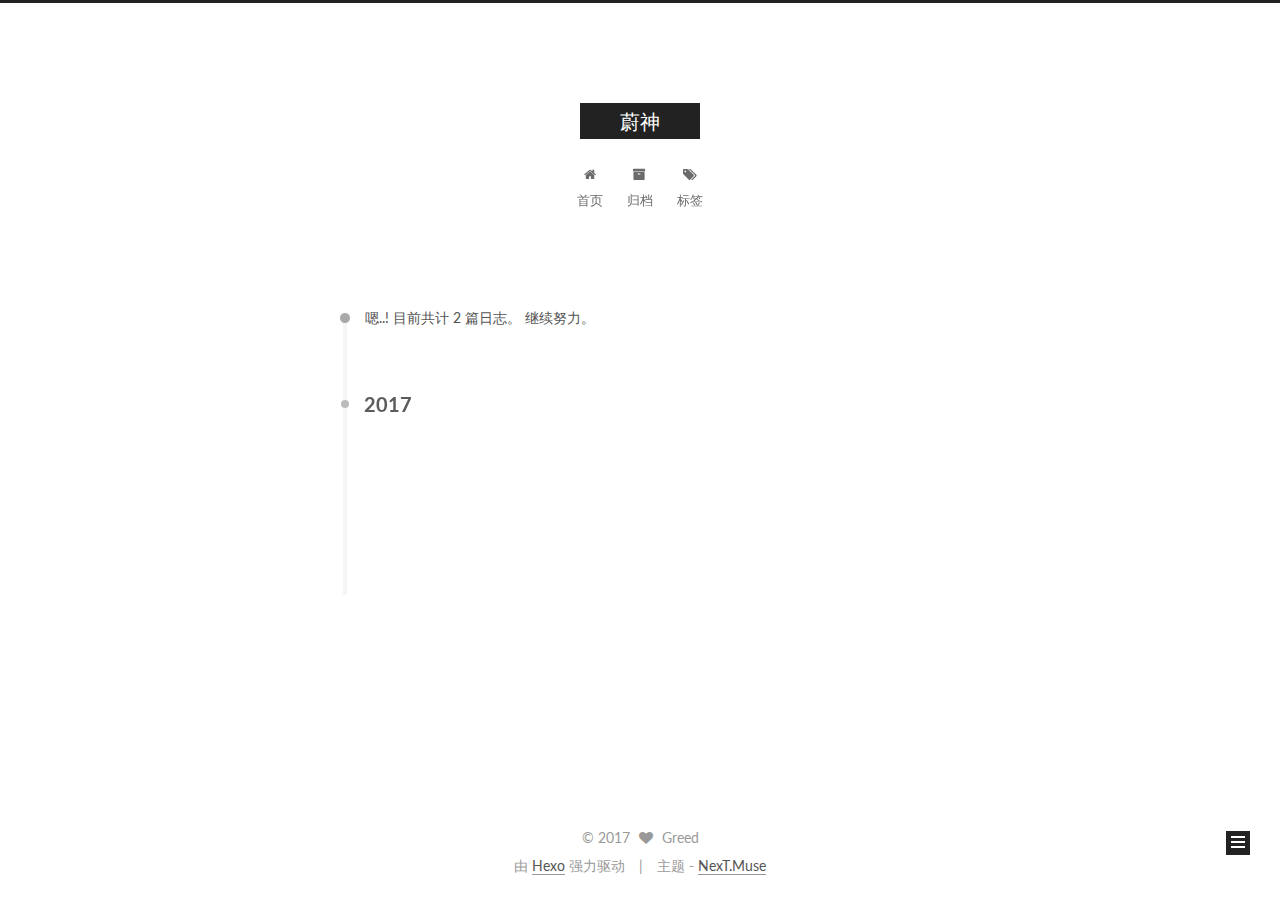
==== commit a07a5b52: "Site updated: 2017-03-09 23:03:12" ====
--- a/archives/index.html
+++ b/archives/index.html
@@ -77,7 +77,7 @@
 
 
 
-  <link rel="alternate" href="/atom.xml" title="点滴" type="application/atom+xml" />
+  <link rel="alternate" href="/atom.xml" title="蔚神" type="application/atom+xml" />
 
 
 
@@ -90,11 +90,11 @@
 
 
 <meta property="og:type" content="website">
-<meta property="og:title" content="点滴">
+<meta property="og:title" content="蔚神">
 <meta property="og:url" content="https://github.com/yuhuigreed/archives/index.html">
-<meta property="og:site_name" content="点滴">
+<meta property="og:site_name" content="蔚神">
 <meta name="twitter:card" content="summary">
-<meta name="twitter:title" content="点滴">
+<meta name="twitter:title" content="蔚神">
 
 
 
@@ -128,7 +128,7 @@
 
 
 
-  <title> 归档 | 点滴 </title>
+  <title> 归档 | 蔚神 </title>
 </head>
 
 <body itemscope itemtype="http://schema.org/WebPage" lang="zh-Hans">
@@ -164,7 +164,7 @@
     <div class="custom-logo-site-title">
       <a href="/"  class="brand" rel="start">
         <span class="logo-line-before"><i></i></span>
-        <span class="site-title">点滴</span>
+        <span class="site-title">蔚神</span>
         <span class="logo-line-after"><i></i></span>
       </a>
     </div>
--- a/css/main.css
+++ b/css/main.css
@@ -1698,7 +1698,7 @@
   width: 4px;
   height: 4px;
   border-radius: 50%;
-  background: #fff;
+  background: #41ffc2;
 }
 .links-of-blogroll {
   font-size: 13px;
